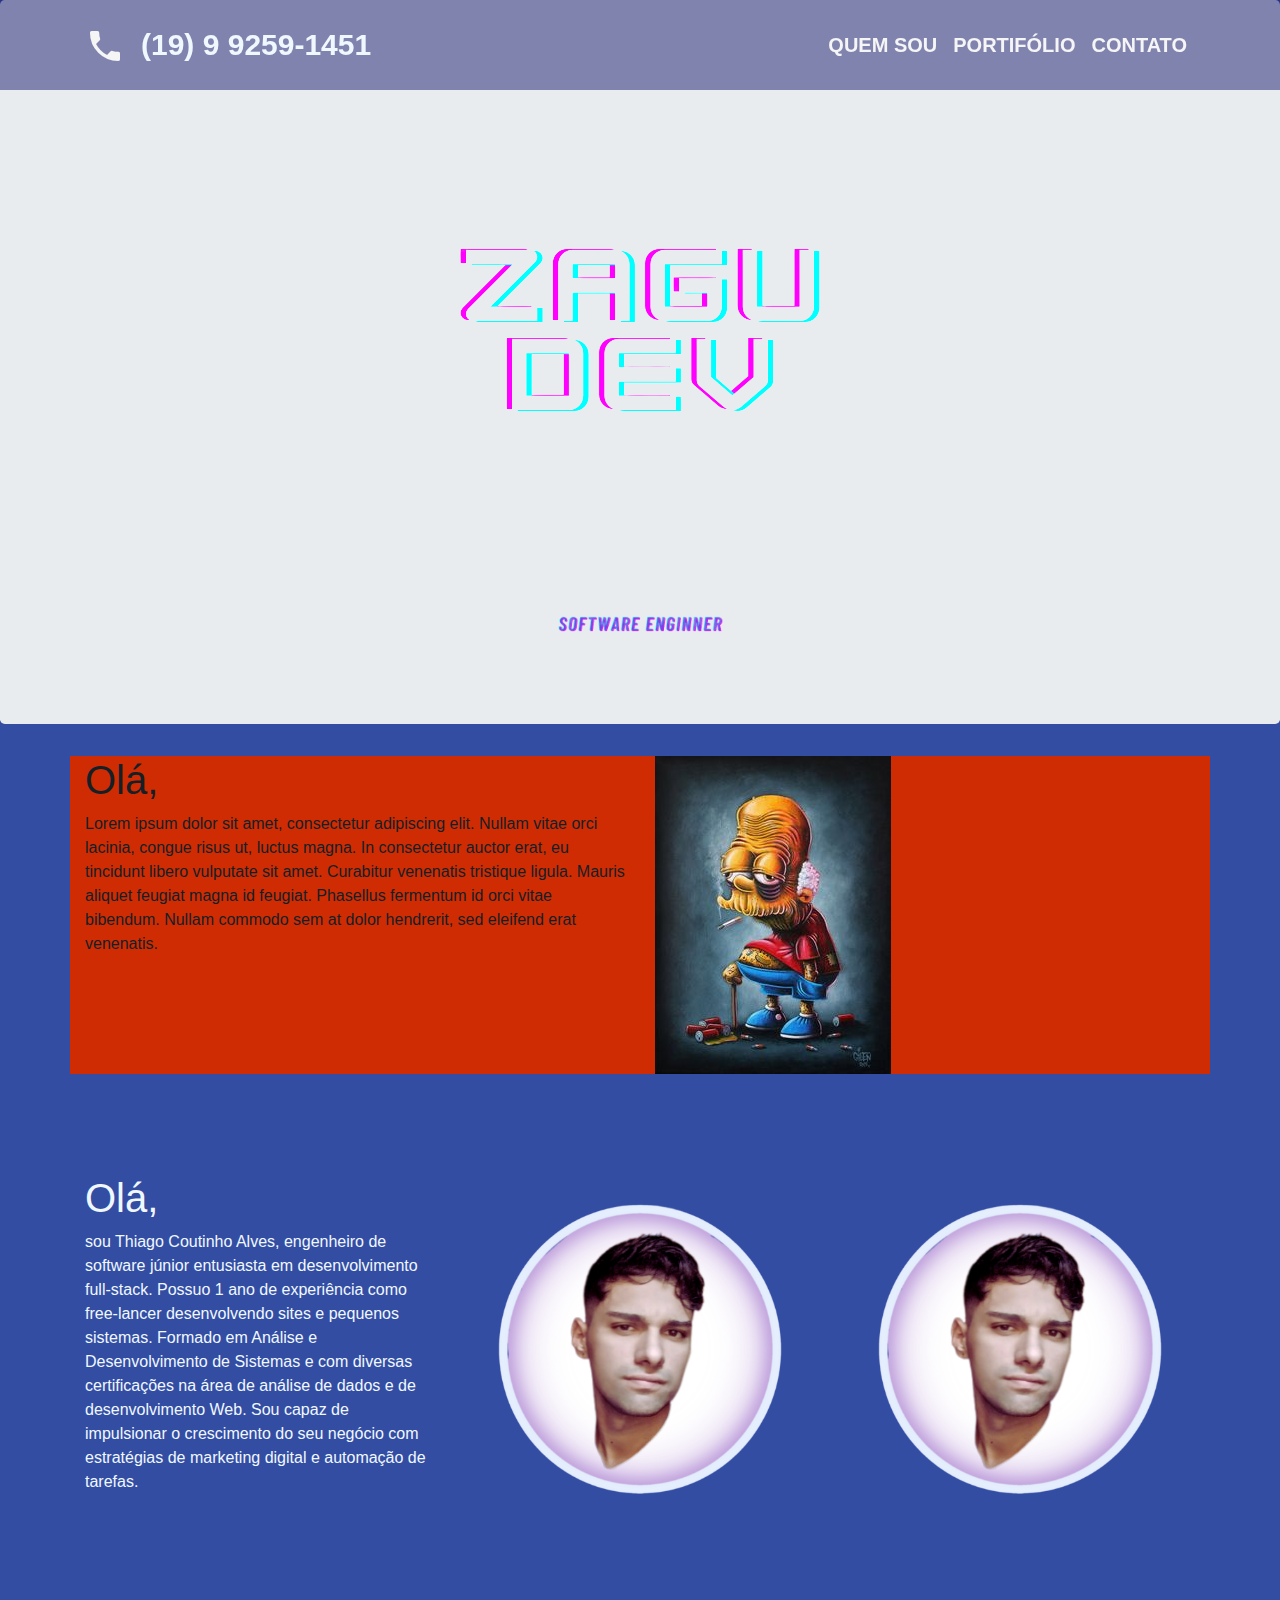
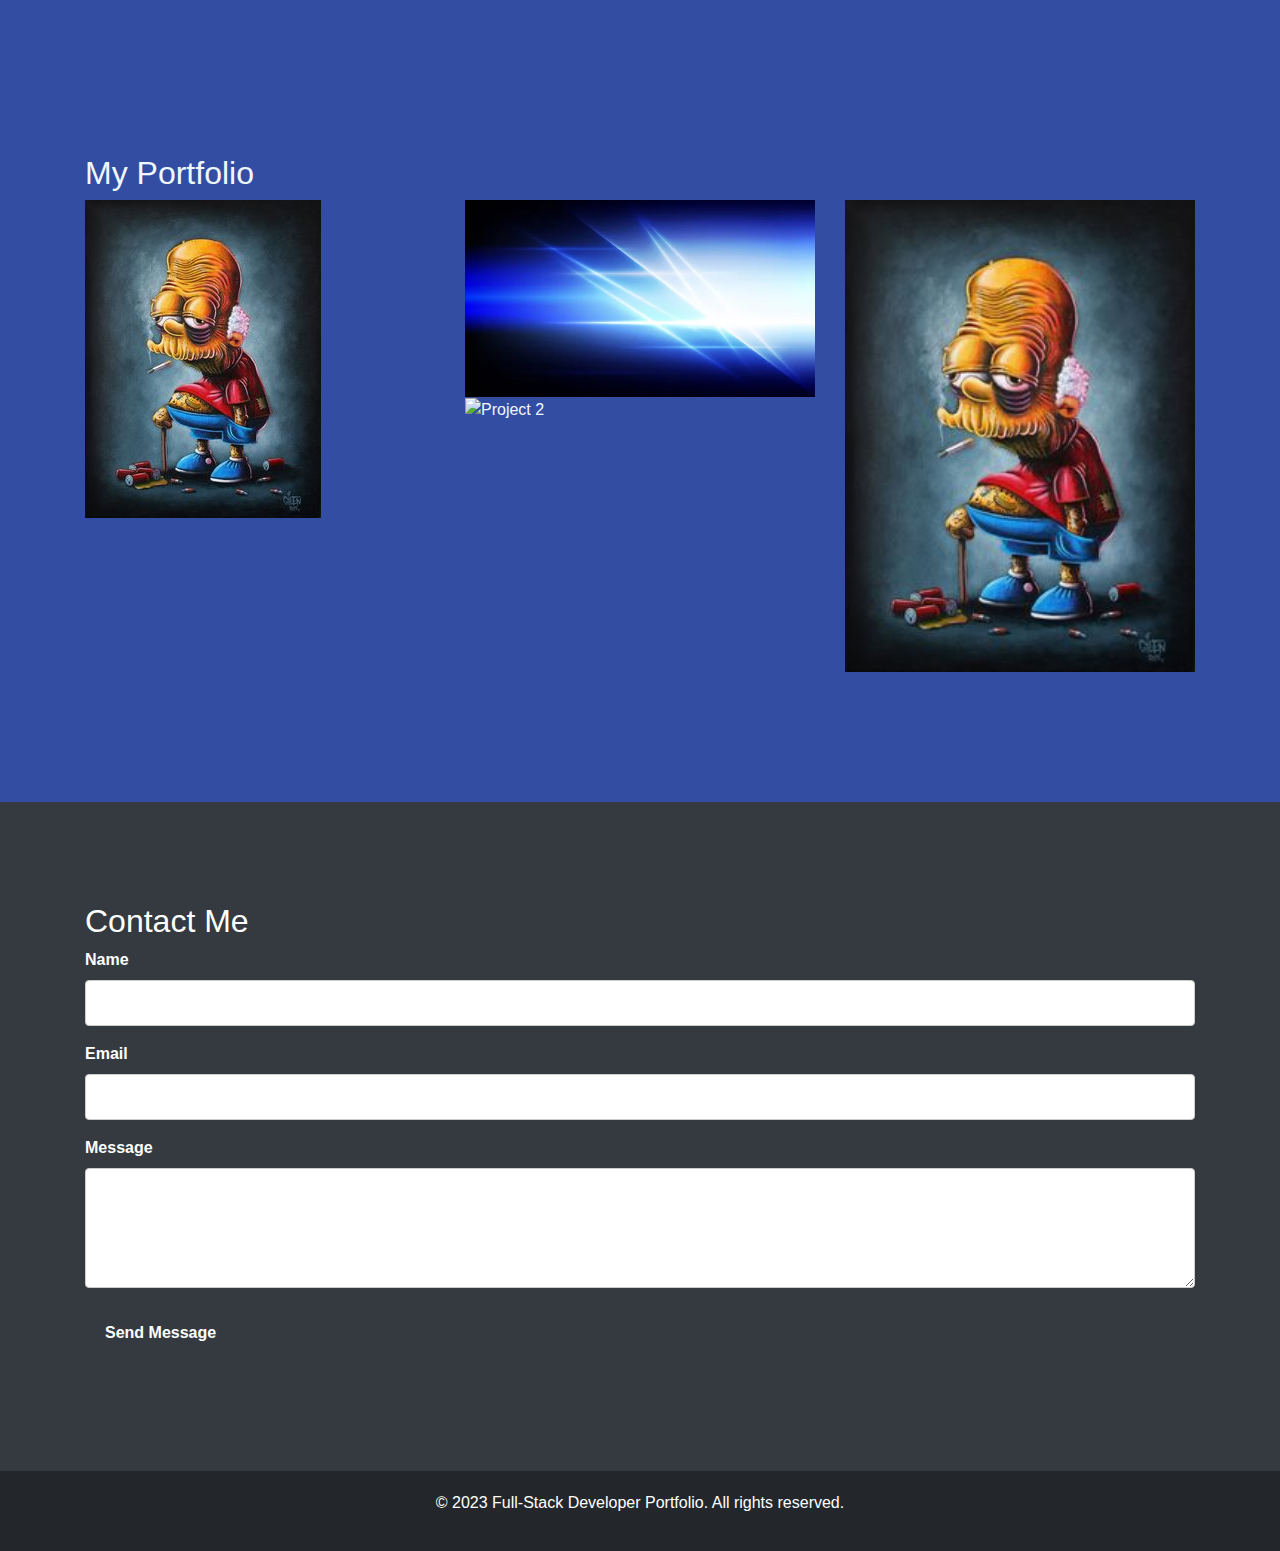
==== pro.html @ b47aa85a "about me" ====
<!DOCTYPE html>
<html lang="en">

<head>
  <meta charset="UTF-8">
  <meta name="viewport" content="width=device-width, initial-scale=1.0">
  <title>Full-Stack Developer Portfolio</title>
  <link rel="stylesheet" href="https://stackpath.bootstrapcdn.com/bootstrap/4.5.2/css/bootstrap.min.css">
  <link rel="stylesheet" href="css/style.css">
  <link rel="stylesheet" href="https://cdnjs.cloudflare.com/ajax/libs/font-awesome/5.15.3/css/all.min.css" integrity="sha512-eNFz0H6UmqYc4alc5j+0JSkxD6Q/RacR8HD+2ZyOsGs6MowUZ+Q1M5iCAj6tWx2fB8e8qMyO6nztPwA2B+3CLQ==" crossorigin="anonymous" referrerpolicy="no-referrer" />
  <link href="https://fonts.googleapis.com/icon?family=Material+Icons" rel="stylesheet">

</head>

<body>
  <nav class="navbar navbar-expand-lg navbar-light fixed-top ">
    <div class="container">
      <a class="navbar-brand" href="#"><i class="material-icons" style="font-size: 40px; margin-top: 10px; color: whitesmoke;">phone</i>
      </a>
      <button class="navbar-toggler" type="button" data-toggle="collapse" data-target="#navbarNav"
        aria-controls="navbarNav" aria-expanded="false" aria-label="Toggle navigation">
        <span class="navbar-toggler-icon"></span>
      </button>
      <p class="d-none d-lg-block" style="font-size: 30px; margin-bottom: 2px; font-weight: bold;">(19) 9 9259-1451</p>
      <div class="collapse navbar-collapse" id="navbarNav">
        <ul class="navbar-nav ml-auto">
          <li class="nav-item">
            <a class="nav-link" href="#about" style="color: whitesmoke;">QUEM SOU</a>
          </li>
          <li class="nav-item">
            <a class="nav-link" href="#portfolio" style="color: whitesmoke;">PORTIFÓLIO</a>
          </li>
          <li class="nav-item">
            <a class="nav-link" href="#contact" style="color: whitesmoke;">CONTATO</a>
          </li>
        </ul>
      </div>
    </div>
  </nav>

  <div class="jumbotron">
    <h1 class="display-4"><img src="ima/zagu.png" style="height: 500px;" alt=""></h1>
    <p style="height: 40px;" class="lead"><img src="ima/soft.png" style="height: 200px;" alt=""></p>
  </div>

  <div id="about" class="container">
    <div class="row">
      <div class="col-md-6">
        <h1>Olá,</h1>
        <p>Lorem ipsum dolor sit amet, consectetur adipiscing elit. Nullam vitae orci lacinia, congue risus ut,
          luctus magna. In consectetur auctor erat, eu tincidunt libero vulputate sit amet. Curabitur venenatis
          tristique ligula. Mauris aliquet feugiat magna id feugiat. Phasellus fermentum id orci vitae bibendum.
          Nullam commodo sem at dolor hendrerit, sed eleifend erat venenatis.</p>
      </div>
      <div class="col-md-6">
        <img src="ima/im.jpg" alt="Profile Image" class="img-fluid">
      </div>
    </div>
  </div>

  <div id="portfolio" class="portfolio-section">
    <div class="container">
      <div class="row">
        <div class="col-md-4">
          <h1>Olá,</h1>
          <p>sou Thiago Coutinho Alves, engenheiro de software júnior entusiasta em desenvolvimento full-stack.
          Possuo 1 ano de experiência como free-lancer desenvolvendo sites e pequenos sistemas.
          Formado em Análise e Desenvolvimento de Sistemas e com diversas certificações na área de análise de dados e de desenvolvimento Web.
          Sou capaz de impulsionar o crescimento do seu negócio com estratégias de marketing digital e automação de tarefas.</p>
        </div>

        <div class="col-md-4">
          <div class="portfolio-item">
            <img src="ima/foto.png" alt="Project 3">
          </div>
        </div>

        <div class="col-md-4">
          <div class="portfolio-item">
            <img src="ima/foto.png" alt="Project 3">
          </div>
        </div>
      </div>
    </div>
  </div>

  <div id="portfolio" class="portfolio-section">
    <div class="container">
      <h2>My Portfolio</h2>
      <div class="row">
        <div class="col-md-4">
        <img src="ima/im.jpg" alt="Profile Image" class="img-fluid">
        <div class="row" alt="Project 1">
          </div>
        </div>
        <div class="col-md-4">
          <div class="portfolio-item">
        <img src="ima/FUNDO.jpg" alt="Profile Image" class="img-fluid">
        <img src="" alt="Project 2">
          </div>
        </div>
        <div class="col-md-4">
          <div class="portfolio-item">
            <img src="ima/im.jpg" alt="Project 3">
          </div>
        </div>
      </div>
    </div>
  </div>

  <div id="contact" class="contact-section">
    <div class="container">
      <h2>Contact Me</h2>
      <form class="contact-form">
        <div class="form-group">
          <label for="name">Name</label>
          <input type="text" id="name" required>
        </div>
        <div class="form-group">
          <label for="email">Email</label>
          <input type="email" id="email" required>
        </div>
        <div class="form-group">
          <label for="message">Message</label>
          <textarea id="message" required></textarea>
        </div>
        <div class="form-group">
          <button type="submit">Send Message</button>
        </div>
      </form>
    </div>
  </div>

  <footer class="footer-section">
    <div class="container">
      <p>&copy; 2023 Full-Stack Developer Portfolio. All rights reserved.</p>
    </div>
  </footer>

  <script src="https://code.jquery.com/jquery-3.5.1.slim.min.js"></script>
  <script src="https://cdn.jsdelivr.net/npm/@popperjs/core@2.9.1/dist/umd/popper.min.js"></script>
  <script src="https://stackpath.bootstrapcdn.com/bootstrap/4.5.2/js/bootstrap.min.js"></script>
  <script>
    // Custom JavaScript code
    window.addEventListener('scroll', fadeInOnScroll);

    function fadeInOnScroll() {
      const elements = document.querySelectorAll('.fade-in');
      elements.forEach(element => {
        const position = element.getBoundingClientRect().top;
        const windowHeight = window.innerHeight;
        if (position < windowHeight) {
          element.classList.add('active');
        }
      });
    }
  </script>
</body>

</html>
---- css/style.css ----
body {
    font-family: Arial, sans-serif;
    background-color: #334da3;
    color: aliceblue;
  }

  .navbar {
    background-color: #cf2c03;
    padding: 11px 0;
    background: rgba(25,25,112, 0.5);
  }


  .navbar-brand,
  .navbar-nav .nav-link {
    color: #227685;
    font-weight: bold;
    font-size: 20px;
  }

  .jumbotron {
    text-align: center;
    background-image: url(https://blogger.googleusercontent.com/img/b/R29vZ2xl/AVvXsEgXU3geqbN0klC5XmKmqfYTR2eDUAG2AFvdE-T2jmCWQvtj_g2kAR_3w5MqCUhsfDtiUiEPmkFbGzS-SkxX3FnxJ2JKe2y5zsj_fHBex9yUqGItnggnb-VDO3-kh5gJAhvt0o-f74kcDt66YPklJy2Ud4aNGdgh6Ft7BsVcB2KbyPFDFJrkOWdsAJjxGg/s1920-rw/v10-060622-pc-wallpaper-hd.png);
    background-size: cover;
    color: #142026;
    padding: 80px 0;
  }

  #about{
    color: #142026;
    background-color: #cf2c03;
  }

  .fade-in {
    opacity: 10;
    transition: opacity 1s ease-in-out;
  }

  .fade-in.active {
    opacity: 1;
  }

  .portfolio-section {
    padding: 100px 0;
  }

  .portfolio-item {
    margin-bottom: 30px;
  }

  .portfolio-item img {
    width: 100%;
    height: auto;
  }

  .contact-section {
    background-color: #343a40;
    color: #fff;
    padding: 100px 0;
  }

  .contact-section h2 {
    color: #fff;
  }

  .contact-form .form-group label {
    font-weight: bold;
  }

  .contact-form .form-group input,
  .contact-form .form-group textarea {
    width: 100%;
    padding: 10px;
    border-radius: 4px;
    border: 1px solid #ccc;
  }

  .contact-form .form-group textarea {
    resize: vertical;
    height: 120px;
  }

  .contact-form .form-group button {
    padding: 10px 20px;
    background-color: #343a40;
    border: none;
    color: #fff;
    font-weight: bold;
    cursor: pointer;
  }

  .contact-form .form-group button:hover {
    background-color: #23272b;
  }

  .footer-section {
    background-color: #23272b;
    color: #fff;
    padding: 20px 0;
    text-align: center;
  }
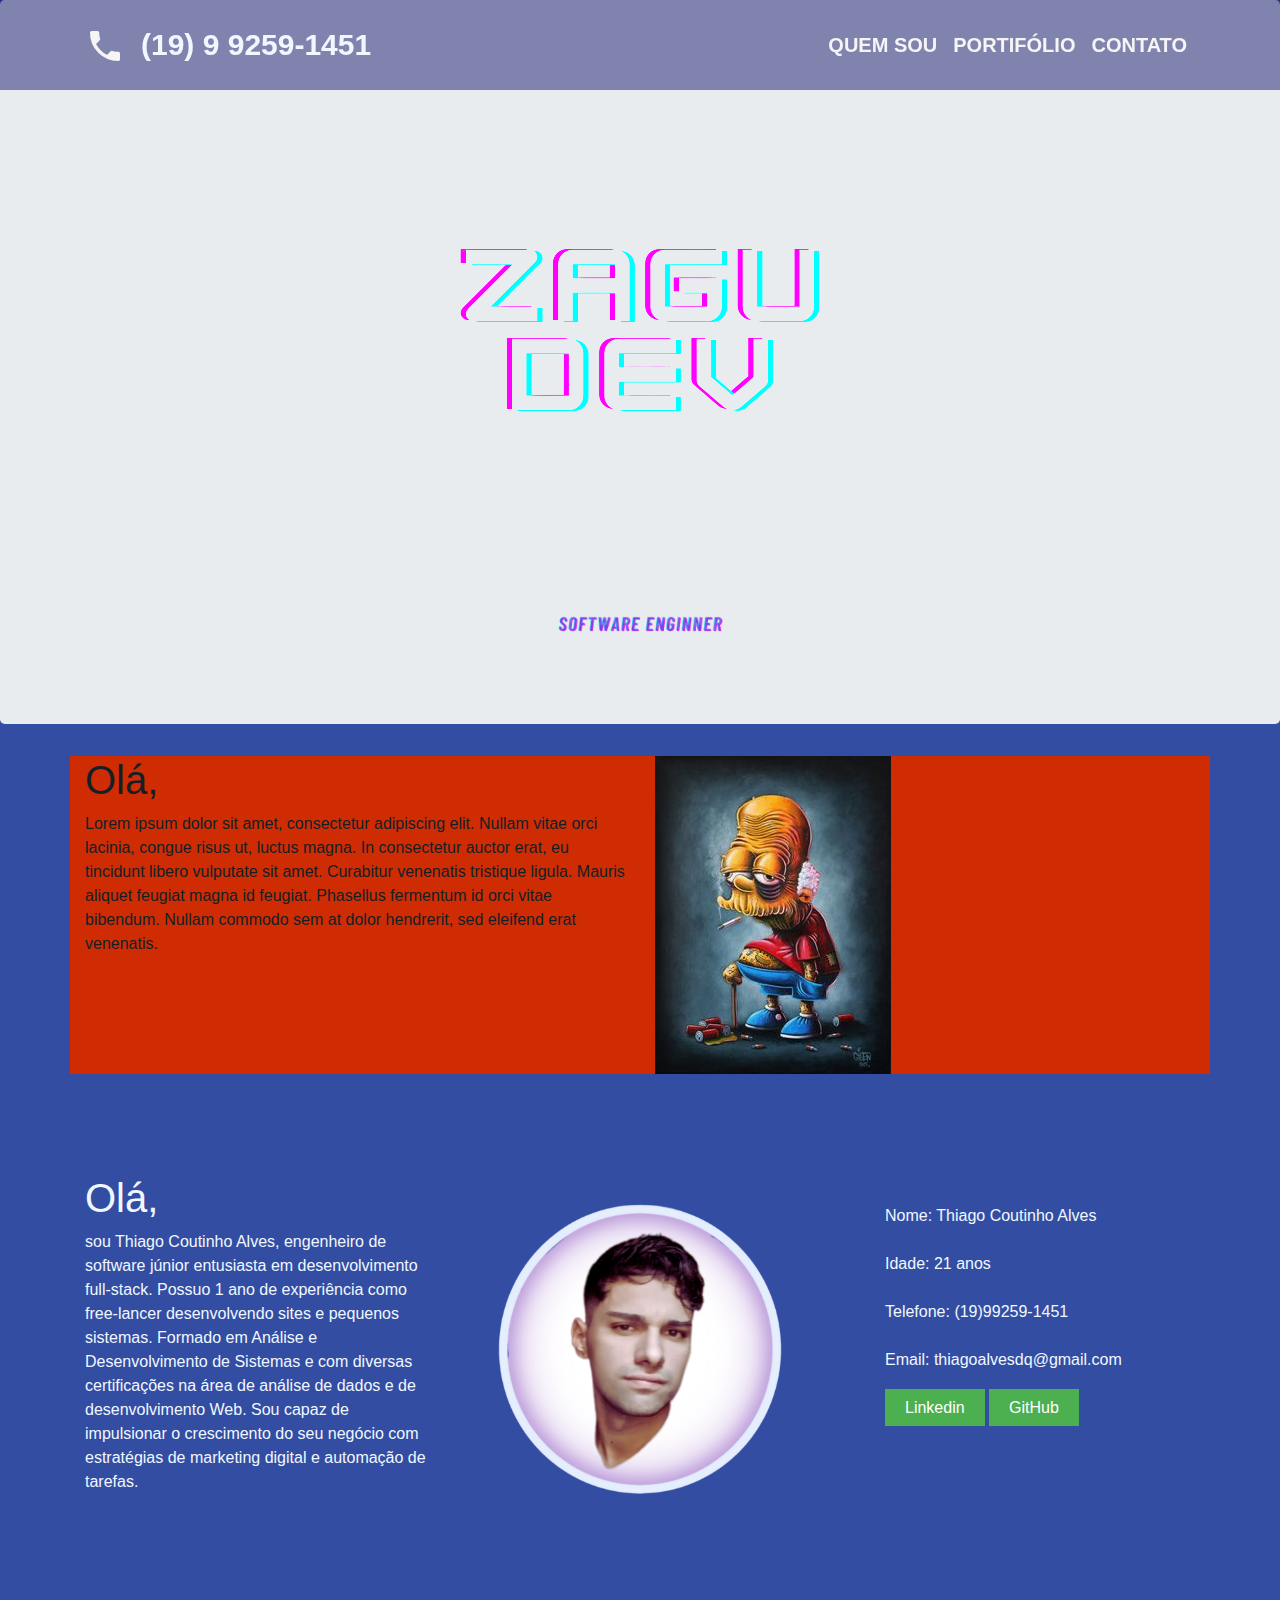
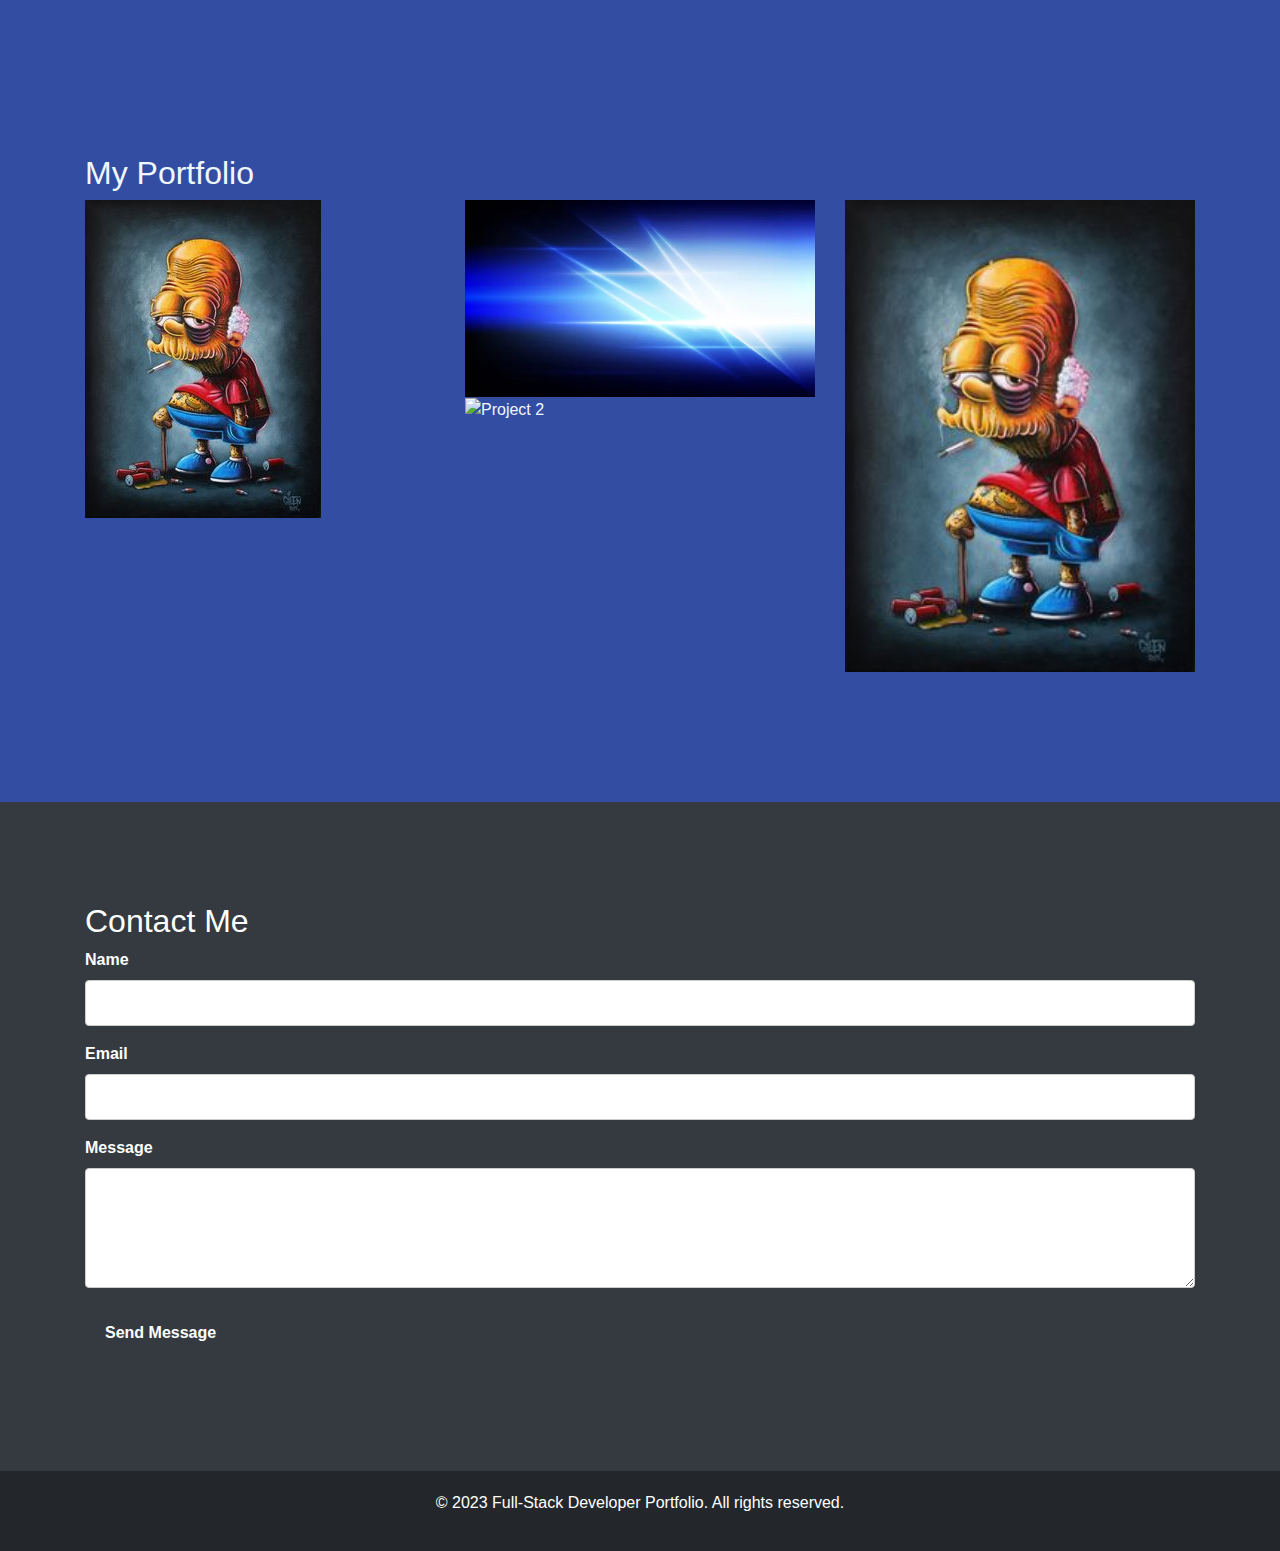
==== commit c75967f7: "so" ====
--- a/pro.html
+++ b/pro.html
@@ -71,13 +71,22 @@
 
         <div class="col-md-4">
           <div class="portfolio-item">
-            <img src="ima/foto.png" alt="Project 3">
+            <img src="ima/foto.png" alt="Project ">
           </div>
         </div>
 
         <div class="col-md-4">
           <div class="portfolio-item">
-            <img src="ima/foto.png" alt="Project 3">
+             <ul id="lil" style="margin-top: 30px;">
+              <li>Nome: Thiago Coutinho Alves</li><br>
+              <li>Idade: 21 anos</li><br>
+              <li>Telefone: (19)99259-1451</li><br>
+              <li>Email: thiagoalvesdq@gmail.com</li><br>
+              <a class="animated-button" href="https://www.linkedin.com/in/thiago-coutinho-719a551b8/"> Linkedin</a>
+              <a class="animated-button" href="https://github.com/ThiagoCoutinh0"> GitHub</a>
+
+
+             </ul>
           </div>
         </div>
       </div>
@@ -141,6 +150,7 @@
   <script src="https://cdn.jsdelivr.net/npm/@popperjs/core@2.9.1/dist/umd/popper.min.js"></script>
   <script src="https://stackpath.bootstrapcdn.com/bootstrap/4.5.2/js/bootstrap.min.js"></script>
   <script>
+
     // Custom JavaScript code
     window.addEventListener('scroll', fadeInOnScroll);
 
--- a/css/style.css
+++ b/css/style.css
@@ -29,6 +29,10 @@
   #about{
     color: #142026;
     background-color: #cf2c03;
+  }
+
+  #lil{
+    list-style: none;
   }
 
   .fade-in {
@@ -98,4 +102,53 @@
     color: #fff;
     padding: 20px 0;
     text-align: center;
-  }+  }
+
+
+  .animated-button {
+    padding: 10px 20px;
+    background-color: #4CAF50;
+    color: white;
+    border: none;
+    cursor: pointer;
+    position: relative;
+    overflow: hidden;
+  }
+  
+  .animated-button:before {
+    content: '';
+    position: absolute;
+    top: 0;
+    left: 0;
+    width: 100%;
+    height: 100%;
+    background-color: rgba(255, 255, 255, 0.3);
+    opacity: 0;
+    transition: opacity 0.3s ease;
+  }
+  
+  .animated-button:hover:before {
+    opacity: 1;
+  }
+  
+  .animated-button:after {
+    content: '';
+    position: absolute;
+    top: 50%;
+    left: 50%;
+    transform: translate(-50%, -50%);
+    width: 0;
+    height: 0;
+    border-radius: 50%;
+    background-color: rgba(255, 255, 255, 0.7);
+    opacity: 0;
+    transition: opacity 0.3s ease, width 0.3s ease, height 0.3s ease;
+  }
+  
+  .animated-button:hover:after {
+    width: 200px;
+    height: 200px;
+    opacity: 1;
+  }
+  
+  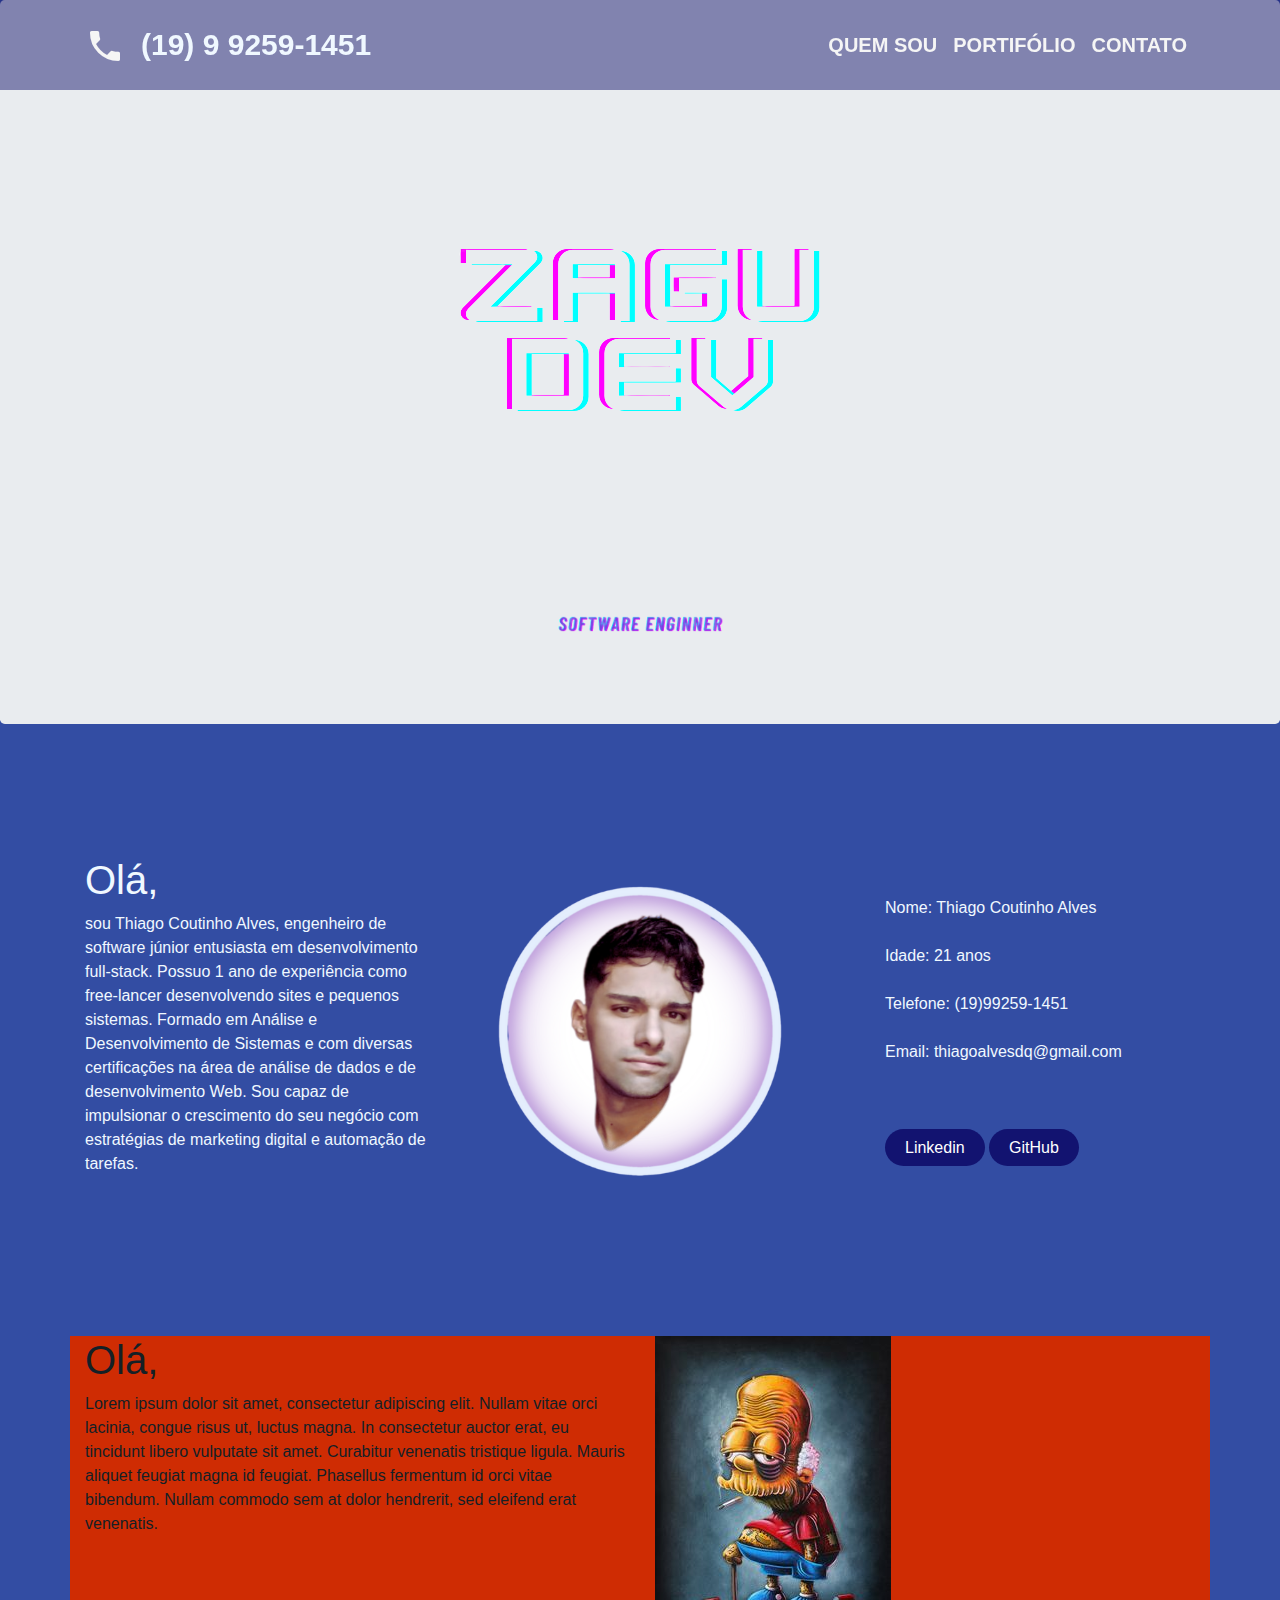
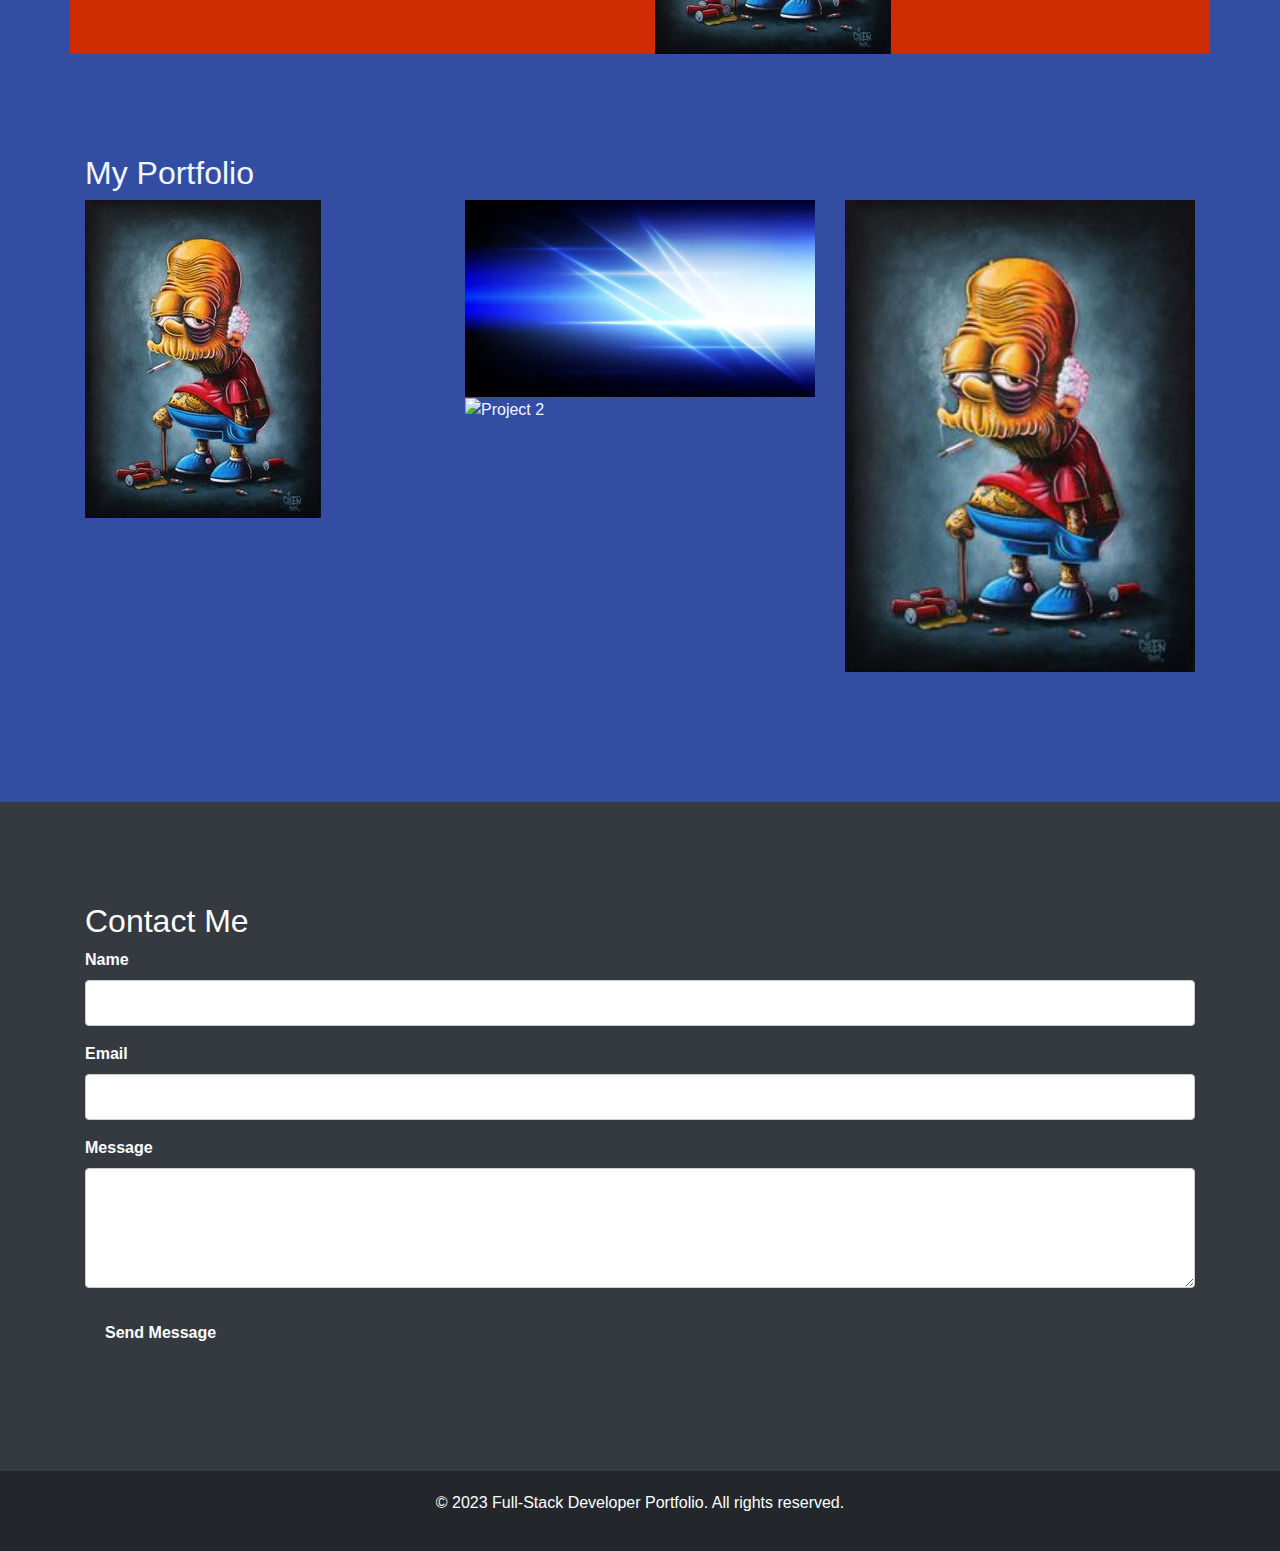
==== commit e138b653: "=" ====
--- a/pro.html
+++ b/pro.html
@@ -43,21 +43,6 @@
     <p style="height: 40px;" class="lead"><img src="ima/soft.png" style="height: 200px;" alt=""></p>
   </div>
 
-  <div id="about" class="container">
-    <div class="row">
-      <div class="col-md-6">
-        <h1>Olá,</h1>
-        <p>Lorem ipsum dolor sit amet, consectetur adipiscing elit. Nullam vitae orci lacinia, congue risus ut,
-          luctus magna. In consectetur auctor erat, eu tincidunt libero vulputate sit amet. Curabitur venenatis
-          tristique ligula. Mauris aliquet feugiat magna id feugiat. Phasellus fermentum id orci vitae bibendum.
-          Nullam commodo sem at dolor hendrerit, sed eleifend erat venenatis.</p>
-      </div>
-      <div class="col-md-6">
-        <img src="ima/im.jpg" alt="Profile Image" class="img-fluid">
-      </div>
-    </div>
-  </div>
-
   <div id="portfolio" class="portfolio-section">
     <div class="container">
       <div class="row">
@@ -77,11 +62,11 @@
 
         <div class="col-md-4">
           <div class="portfolio-item">
-             <ul id="lil" style="margin-top: 30px;">
+             <ul id="lil" style="margin-top: 40px;">
               <li>Nome: Thiago Coutinho Alves</li><br>
               <li>Idade: 21 anos</li><br>
               <li>Telefone: (19)99259-1451</li><br>
-              <li>Email: thiagoalvesdq@gmail.com</li><br>
+              <li>Email: thiagoalvesdq@gmail.com</li><br><br><br>
               <a class="animated-button" href="https://www.linkedin.com/in/thiago-coutinho-719a551b8/"> Linkedin</a>
               <a class="animated-button" href="https://github.com/ThiagoCoutinh0"> GitHub</a>
 
@@ -89,6 +74,21 @@
              </ul>
           </div>
         </div>
+      </div>
+    </div>
+  </div>
+
+  <div id="about" class="container">
+    <div class="row">
+      <div class="col-md-6">
+        <h1>Olá,</h1>
+        <p>Lorem ipsum dolor sit amet, consectetur adipiscing elit. Nullam vitae orci lacinia, congue risus ut,
+          luctus magna. In consectetur auctor erat, eu tincidunt libero vulputate sit amet. Curabitur venenatis
+          tristique ligula. Mauris aliquet feugiat magna id feugiat. Phasellus fermentum id orci vitae bibendum.
+          Nullam commodo sem at dolor hendrerit, sed eleifend erat venenatis.</p>
+      </div>
+      <div class="col-md-6">
+        <img src="ima/im.jpg" alt="Profile Image" class="img-fluid">
       </div>
     </div>
   </div>
--- a/css/style.css
+++ b/css/style.css
@@ -107,12 +107,13 @@
 
   .animated-button {
     padding: 10px 20px;
-    background-color: #4CAF50;
+    background-color: #121370;
     color: white;
     border: none;
     cursor: pointer;
     position: relative;
     overflow: hidden;
+    border-radius: 100px;
   }
   
   .animated-button:before {
@@ -122,13 +123,15 @@
     left: 0;
     width: 100%;
     height: 100%;
-    background-color: rgba(255, 255, 255, 0.3);
+    background-color: rgba(240, 240, 240, 0.774);
     opacity: 0;
-    transition: opacity 0.3s ease;
+    transition: opacity 0.5s ease;
+
   }
   
   .animated-button:hover:before {
     opacity: 1;
+    border-radius: 100px;
   }
   
   .animated-button:after {
@@ -140,7 +143,7 @@
     width: 0;
     height: 0;
     border-radius: 50%;
-    background-color: rgba(255, 255, 255, 0.7);
+    background-color: rgba(194, 197, 231, 0.7);
     opacity: 0;
     transition: opacity 0.3s ease, width 0.3s ease, height 0.3s ease;
   }
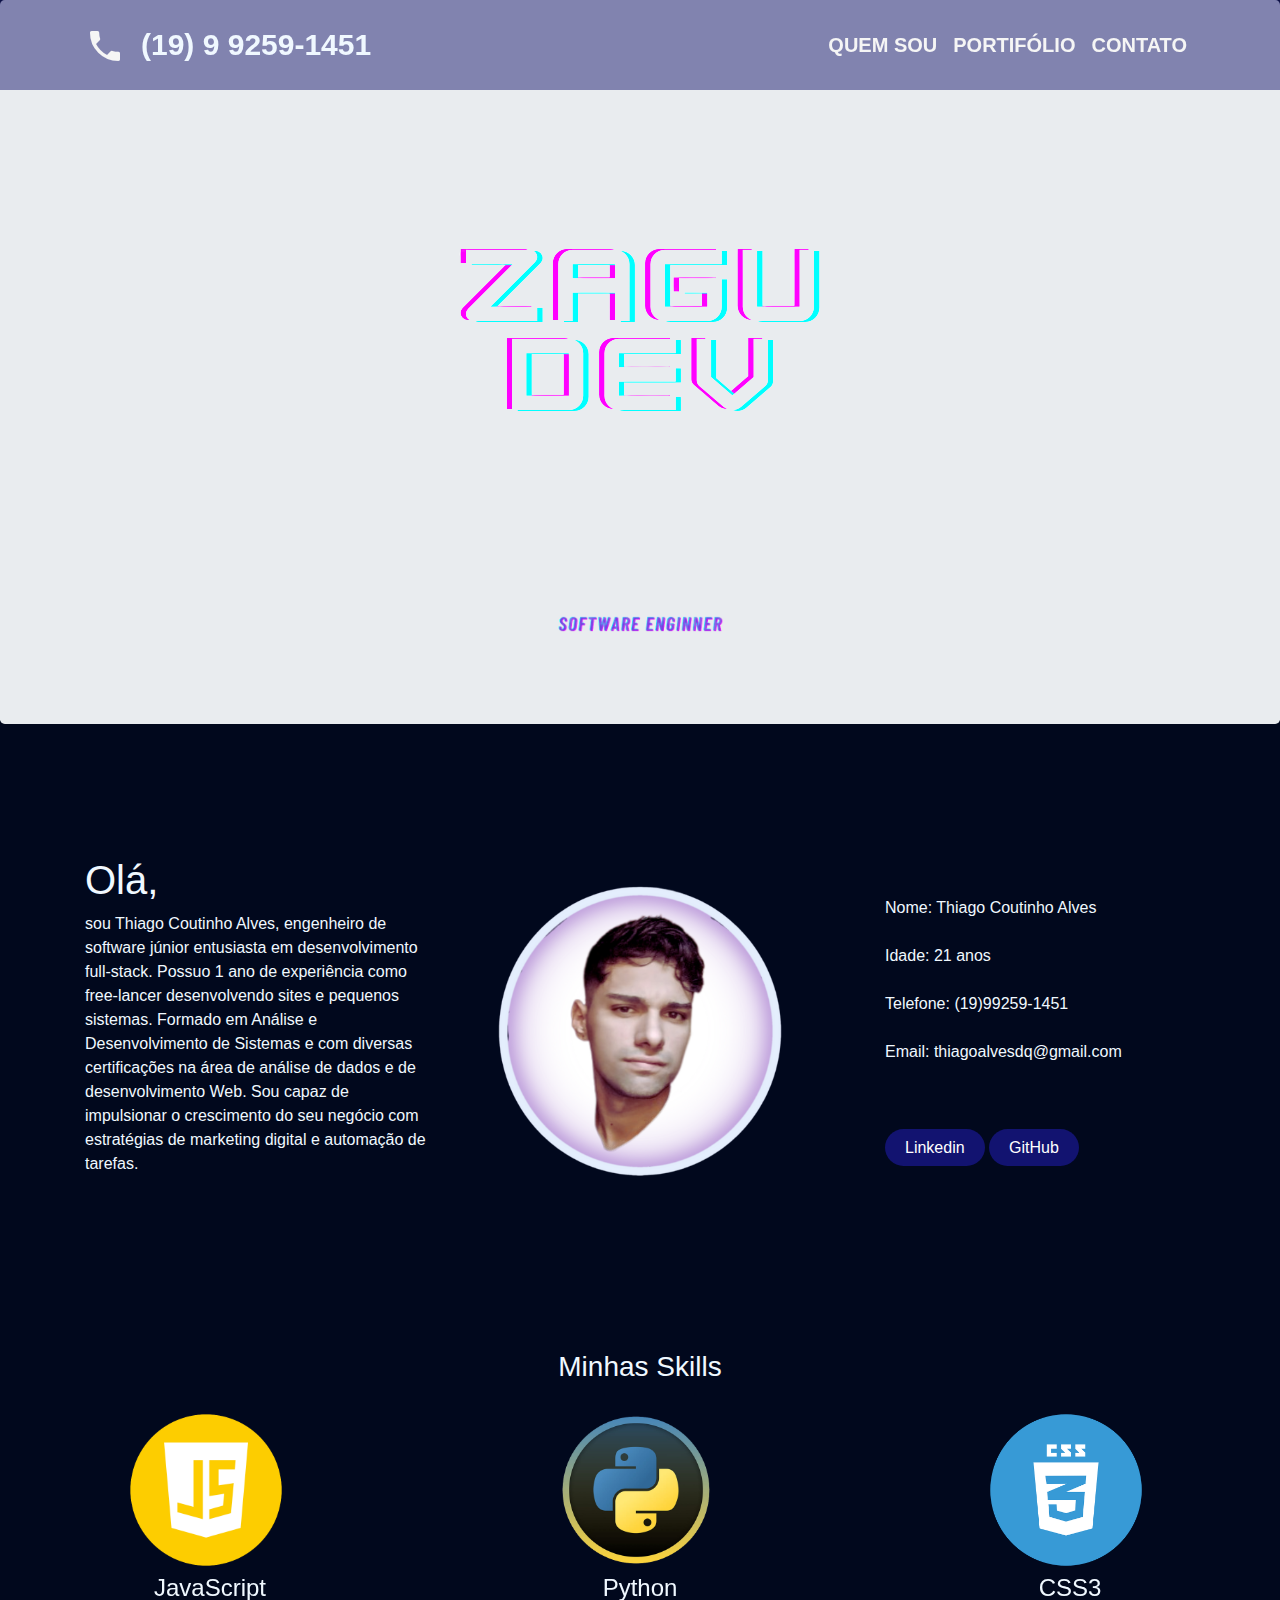
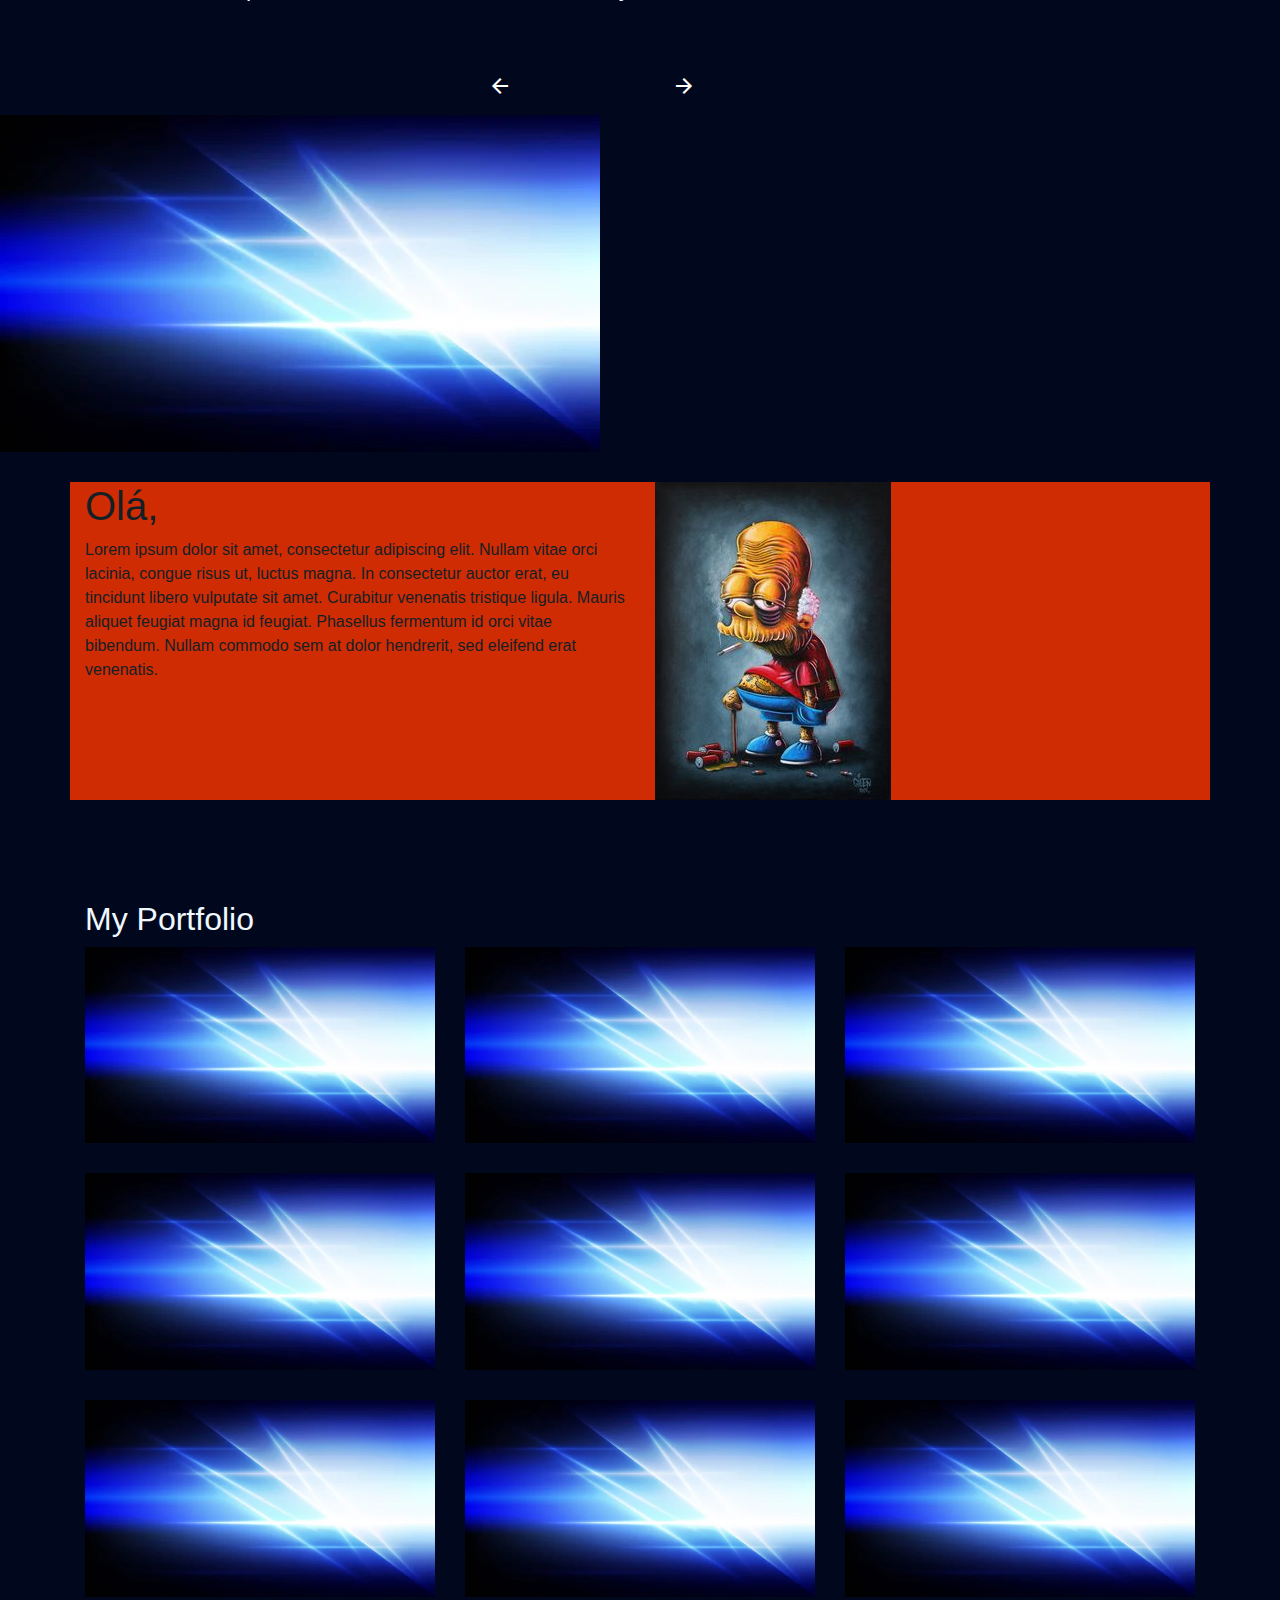
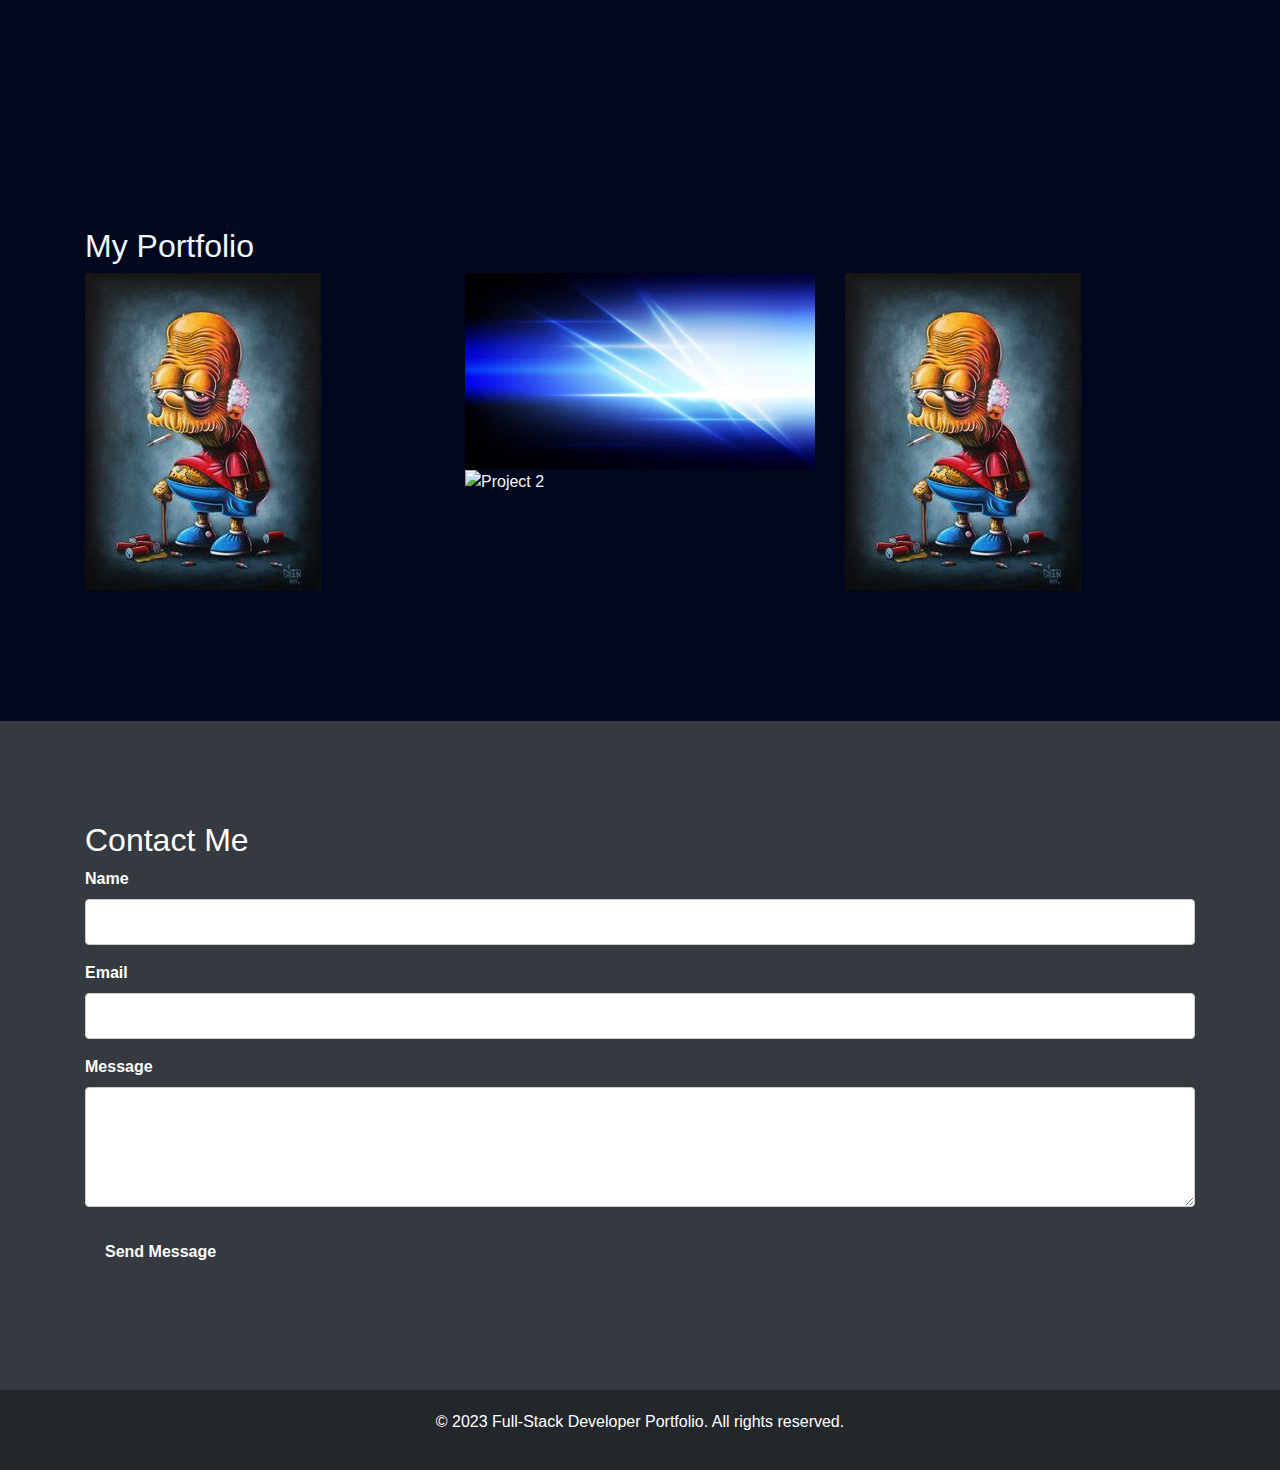
==== commit 323729f4: "port" ====
--- a/pro.html
+++ b/pro.html
@@ -69,14 +69,73 @@
               <li>Email: thiagoalvesdq@gmail.com</li><br><br><br>
               <a class="animated-button" href="https://www.linkedin.com/in/thiago-coutinho-719a551b8/"> Linkedin</a>
               <a class="animated-button" href="https://github.com/ThiagoCoutinh0"> GitHub</a>
-
-
              </ul>
           </div>
         </div>
       </div>
     </div>
   </div>
+
+  <div id="cen">
+    <h3>Minhas Skills</h3>
+  </div>
+  
+
+<div class="owl-carousel">
+  <div class="item">
+    <img src="ima/java.png" alt="Imagem 1">
+    <h4>JavaScript</h4>
+  </div>
+  <div class="item">
+    <img src="ima/pythonbol1.png" alt="Imagem 2">
+    <h4>Python</h4>
+  </div>
+  <div class="item">
+    <img src="ima/css2.png" alt="Imagem 3">
+    <h4>CSS3</h4>
+  </div>
+  <div class="item">
+    <img src="ima/automacao3-removebg-preview (1).png" alt="Imagem 4">
+    <h4>Automação</h4>
+  </div>
+  <div class="item">
+    <img src="ima/logo-react-icon.png" alt="Imagem 5">
+    <h4>React</h4>
+  </div>
+  <div class="item">
+    <img src="ima/analytics.png" alt="Imagem 6">
+    <h4>Análise de Dados</h4>
+  </div>
+  <div class="item">
+    <img src="ima/power1.png" alt="Imagem 7">
+    <h4>Business Intelligence</h4>
+  </div>
+  <!-- Adicione mais itens conforme necessário -->
+</div>
+<div class="custom-controls">
+  <button class="prev-button"><span class="material-icons">
+    arrow_back_ios
+    </span></button>
+  <button class="next-button"><span class="material-icons">
+    arrow_forward_ios
+    </span></button>
+</div>
+
+
+<div class="portfolio-item">
+  <img src="ima/FUNDO.jpg" alt="Imagem do projeto">
+  <div class="overlay">
+    <div class="overlay-content">
+      <h3>Título do Projeto</h3>
+      <p>Descrição do projeto</p>
+      <a href="#" class="btn">Ver Detalhes</a>
+    </div>
+  </div>
+</div>
+
+
+
+ 
 
   <div id="about" class="container">
     <div class="row">
@@ -89,6 +148,132 @@
       </div>
       <div class="col-md-6">
         <img src="ima/im.jpg" alt="Profile Image" class="img-fluid">
+      </div>
+    </div>
+  </div>
+
+  <div id="portfolio" class="portfolio-section">
+    <div class="container">
+      <h2>My Portfolio</h2>
+      <div class="row">
+        <div class="col-md-4">
+          <div class="portfolio-item">
+            <img src="ima/FUNDO.jpg" alt="Imagem do projeto">
+            <div class="overlay">
+              <div class="overlay-content">
+                <h3>Título do Projeto</h3>
+                <p>Descrição do projeto</p>
+                <a href="#" class="btn">Ver Detalhes</a>
+              </div>
+            </div>
+          </div>
+        <div class="row" alt="Project 1">
+          </div>
+        </div>
+        <div class="col-md-4">
+          <div class="portfolio-item">
+            <img src="ima/FUNDO.jpg" alt="Imagem do projeto">
+            <div class="overlay">
+              <div class="overlay-content">
+                <h3>Título do Projeto</h3>
+                <p>Descrição do projeto</p>
+                <a href="#" class="btn">Ver Detalhes</a>
+              </div>
+            </div>
+          </div>
+        </div>
+        <div class="col-md-4">
+          <div class="portfolio-item">
+            <img src="ima/FUNDO.jpg" alt="Imagem do projeto">
+            <div class="overlay">
+              <div class="overlay-content">
+                <h3>Título do Projeto</h3>
+                <p>Descrição do projeto</p>
+                <a href="#" class="btn">Ver Detalhes</a>
+              </div>
+            </div>
+          </div>
+        </div>
+      </div>
+      <div class="row">
+        <div class="col-md-4">
+          <div class="portfolio-item">
+            <img src="ima/FUNDO.jpg" alt="Imagem do projeto">
+            <div class="overlay">
+              <div class="overlay-content">
+                <h3>Título do Projeto</h3>
+                <p>Descrição do projeto</p>
+                <a href="#" class="btn">Ver Detalhes</a>
+              </div>
+            </div>
+          </div>
+        <div class="row" alt="Project 1">
+          </div>
+        </div>
+        <div class="col-md-4">
+          <div class="portfolio-item">
+            <img src="ima/FUNDO.jpg" alt="Imagem do projeto">
+            <div class="overlay">
+              <div class="overlay-content">
+                <h3>Título do Projeto</h3>
+                <p>Descrição do projeto</p>
+                <a href="#" class="btn">Ver Detalhes</a>
+              </div>
+            </div>
+          </div>
+        </div>
+        <div class="col-md-4">
+          <div class="portfolio-item">
+            <img src="ima/FUNDO.jpg" alt="Imagem do projeto">
+            <div class="overlay">
+              <div class="overlay-content">
+                <h3>Título do Projeto</h3>
+                <p>Descrição do projeto</p>
+                <a href="#" class="btn">Ver Detalhes</a>
+              </div>
+            </div>
+          </div>
+        </div>
+      </div>
+      <div class="row">
+        <div class="col-md-4">
+          <div class="portfolio-item">
+            <img src="ima/FUNDO.jpg" alt="Imagem do projeto">
+            <div class="overlay">
+              <div class="overlay-content">
+                <h3>Título do Projeto</h3>
+                <p>Descrição do projeto</p>
+                <a href="#" class="btn">Ver Detalhes</a>
+              </div>
+            </div>
+          </div>
+        <div class="row" alt="Project 1">
+          </div>
+        </div>
+        <div class="col-md-4">
+          <div class="portfolio-item">
+            <img src="ima/FUNDO.jpg" alt="Imagem do projeto">
+            <div class="overlay">
+              <div class="overlay-content">
+                <h3>Título do Projeto</h3>
+                <p>Descrição do projeto</p>
+                <a href="#" class="btn">Ver Detalhes</a>
+              </div>
+            </div>
+          </div>
+        </div>
+        <div class="col-md-4">
+          <div class="portfolio-item">
+            <img src="ima/FUNDO.jpg" alt="Imagem do projeto">
+            <div class="overlay">
+              <div class="overlay-content">
+                <h3>Título do Projeto</h3>
+                <p>Descrição do projeto</p>
+                <a href="#" class="btn">Ver Detalhes</a>
+              </div>
+            </div>
+          </div>
+        </div>
       </div>
     </div>
   </div>
@@ -165,6 +350,48 @@
       });
     }
   </script>
+  <!-- Inclua a biblioteca jQuery -->
+<script src="https://code.jquery.com/jquery-3.6.0.min.js"></script>
+
+<!-- Inclua a biblioteca Owl Carousel -->
+<link rel="stylesheet" href="https://cdnjs.cloudflare.com/ajax/libs/OwlCarousel2/2.3.4/assets/owl.carousel.min.css">
+<script src="https://cdnjs.cloudflare.com/ajax/libs/OwlCarousel2/2.3.4/owl.carousel.min.js"></script>
+
+<script>
+  $(document).ready(function() {
+    var owl = $('.owl-carousel');
+
+    owl.owlCarousel({
+      loop: true,
+      margin: 10,
+      nav: false,
+      dots: true,
+      autoplay: true,
+      autoplayTimeout: 3000,
+      autoplayHoverPause: true,
+      responsive: {
+        0: {
+          items: 1
+        },
+        600: {
+          items: 2
+        },
+        1000: {
+          items: 3
+        }
+      }
+    });
+
+    $('.next-button').click(function() {
+      owl.trigger('next.owl.carousel');
+    });
+
+    $('.prev-button').click(function() {
+      owl.trigger('prev.owl.carousel');
+    });
+  });
+</script>
+
 </body>
 
 </html>
--- a/css/style.css
+++ b/css/style.css
@@ -1,6 +1,6 @@
 body {
     font-family: Arial, sans-serif;
-    background-color: #334da3;
+    background-color: #01081d;
     color: aliceblue;
   }
 
@@ -13,7 +13,7 @@
 
   .navbar-brand,
   .navbar-nav .nav-link {
-    color: #227685;
+    color: #01081d;
     font-weight: bold;
     font-size: 20px;
   }
@@ -103,7 +103,7 @@
     padding: 20px 0;
     text-align: center;
   }
-
+   /*g*/
 
   .animated-button {
     padding: 10px 20px;
@@ -153,5 +153,98 @@
     height: 200px;
     opacity: 1;
   }
-  
+
+  /* skils*/
+
+  .owl-carousel {
+  width: 100%;
+}
+
+.owl-carousel .item {
+  text-align: center;
+}
+
+.owl-carousel .item img {
+  display: inline-block;
+  max-width: 40%;
+  height: auto;
+  margin-left: 29%;
+
+}
+
+.custom-controls {
+  text-align: center;
+  margin-top: 20px;
+}
+
+.custom-controls button {
+  padding: 10px 20px;
+  background-color: #00000000;
+  color: white;
+  border: none;
+  cursor: pointer;
+  margin: 0 10px;
+}
+
+
+/* centralizar*/
+  #cen{
+  display: flex;
+  justify-content: center;
+  align-items: center;
+  height: 70px; /* Ajuste a altura conforme necessário */
+  }
+
+
+
+  .portfolio-item {
+    position: relative;
+    display: inline-block;
+  }
+  
+  .portfolio-item img {
+    max-width: 100%;
+    height: auto;
+  }
+  
+  .overlay {
+    position: absolute;
+    top: 0;
+    left: 0;
+    width: 100%;
+    height: 100%;
+    opacity: 0;
+    background-color: rgba(0, 0, 0, 0.6);
+    transition: opacity 0.3s ease;
+  }
+  
+  .portfolio-item:hover .overlay {
+    opacity: 1;
+  }
+  
+  .overlay-content {
+    position: absolute;
+    top: 50%;
+    left: 50%;
+    transform: translate(-50%, -50%);
+    text-align: center;
+    color: white;
+  }
+  
+  .overlay-content h3 {
+    font-size: 24px;
+    margin-bottom: 10px;
+  }
+  
+  .overlay-content p {
+    font-size: 16px;
+    margin-bottom: 20px;
+  }
+  
+  .overlay-content .btn {
+    padding: 10px 20px;
+    background-color: #4CAF50;
+    color: white;
+    text-decoration: none;
+  }
   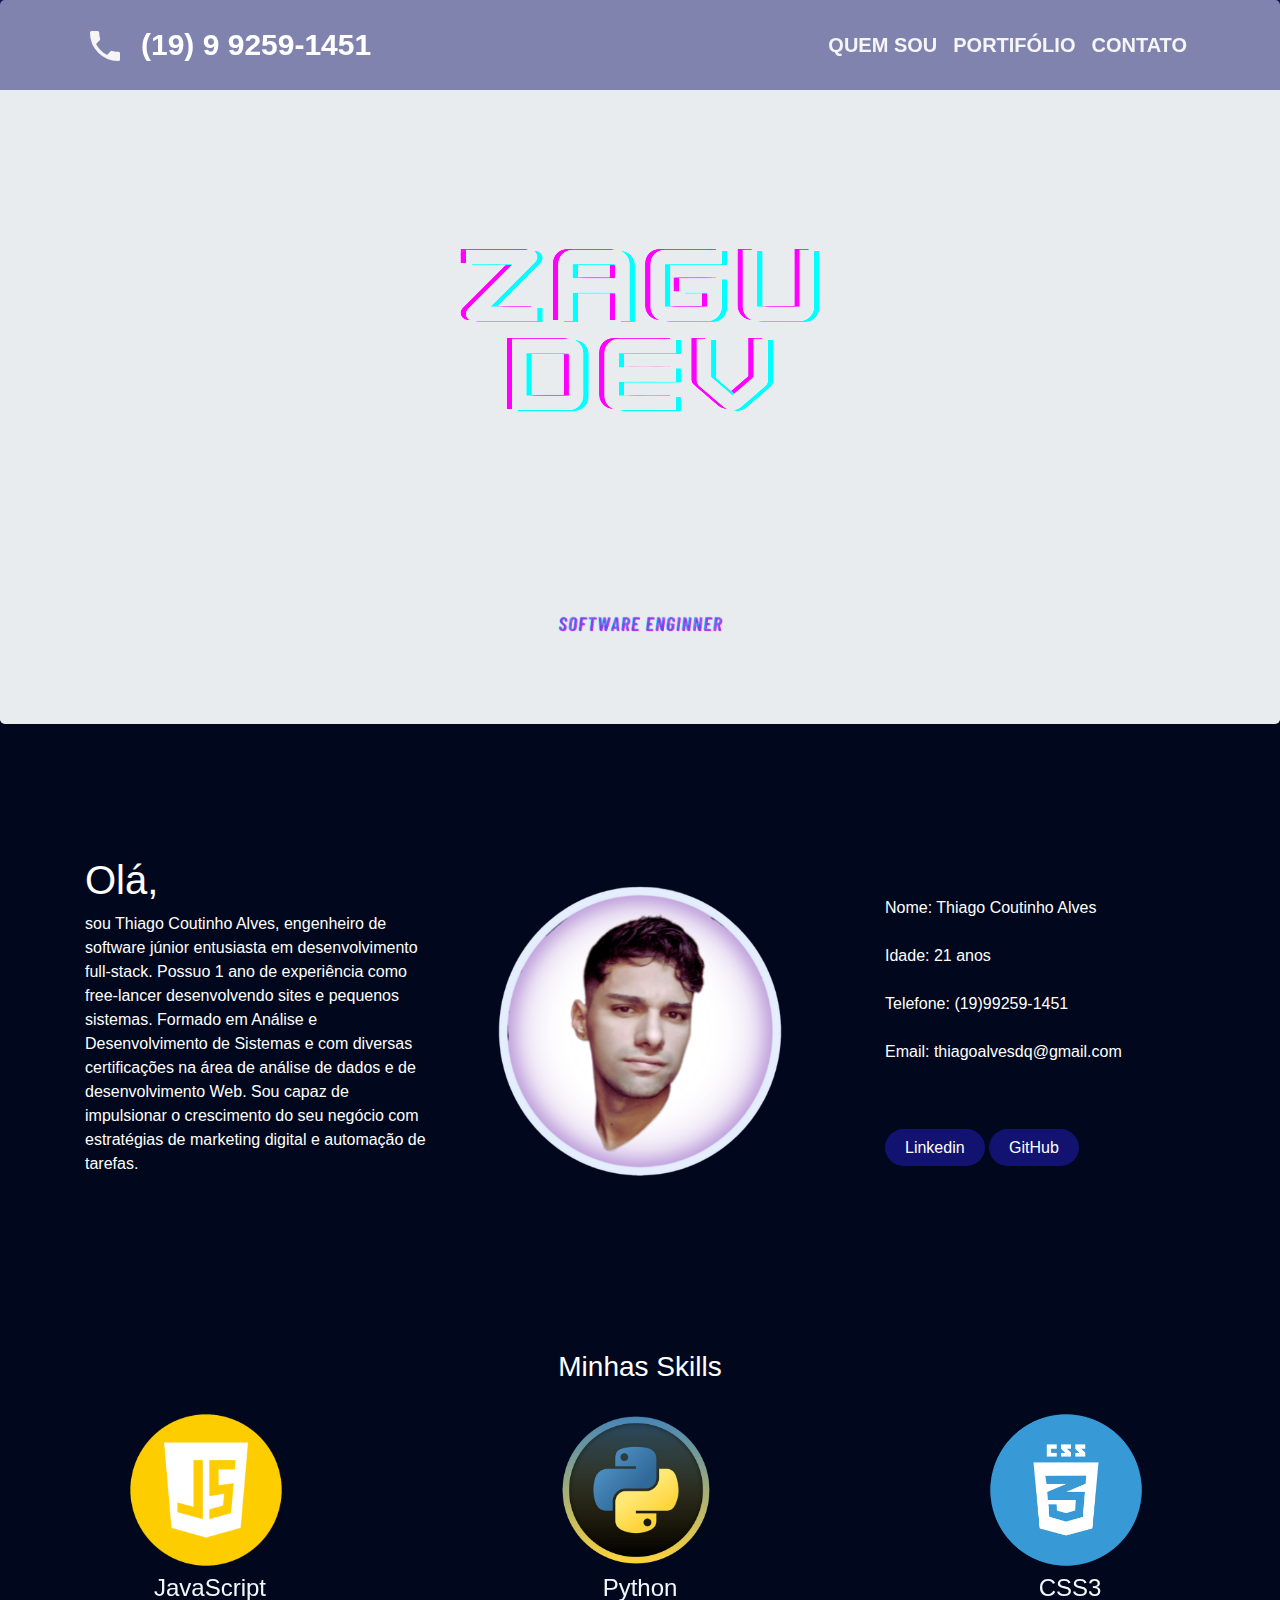
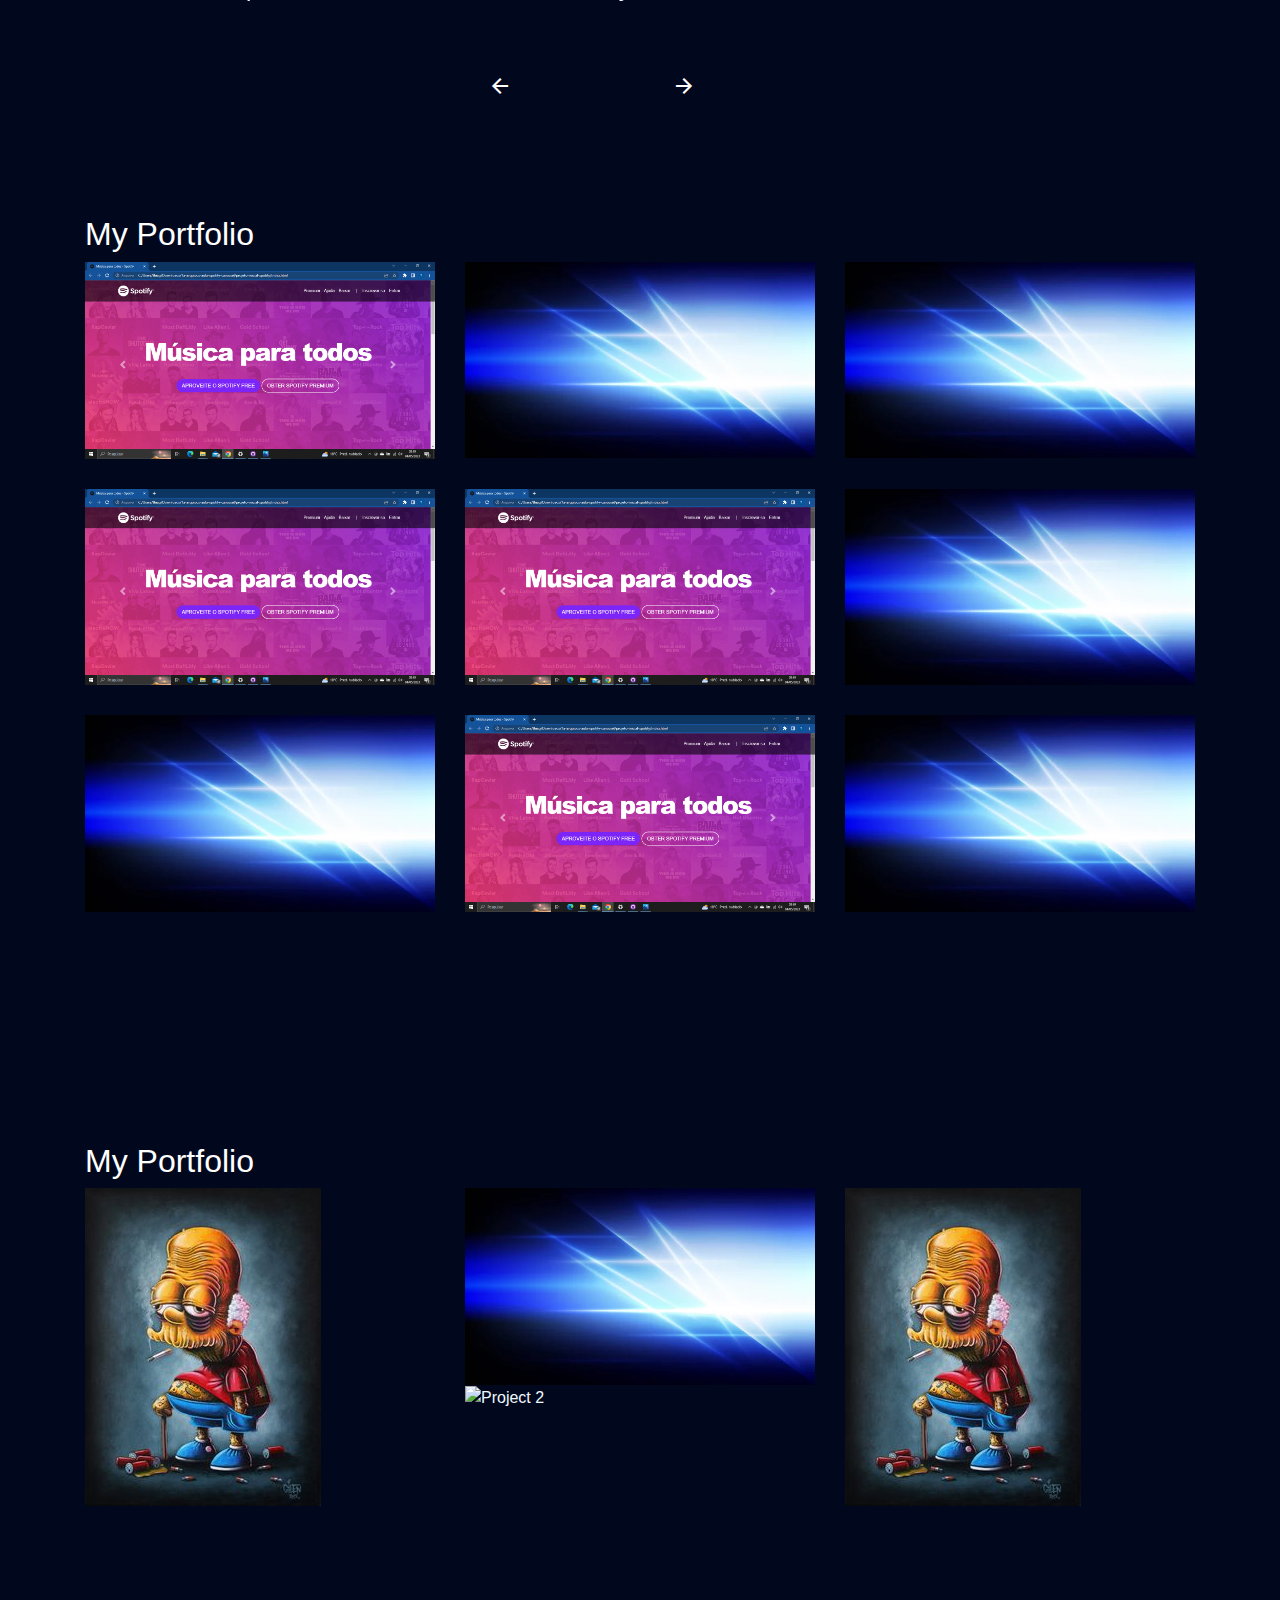
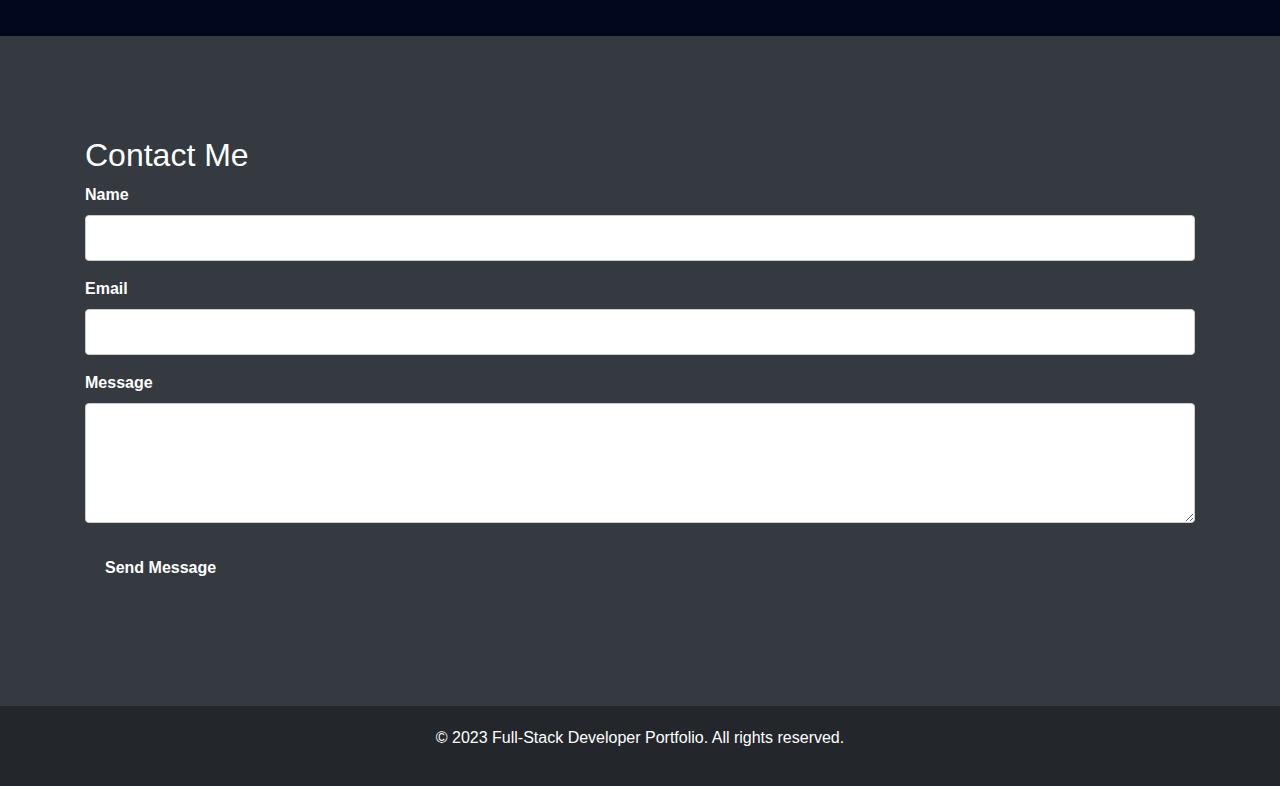
==== commit e24271fd: "-" ====
--- a/pro.html
+++ b/pro.html
@@ -43,7 +43,9 @@
     <p style="height: 40px;" class="lead"><img src="ima/soft.png" style="height: 200px;" alt=""></p>
   </div>
 
-  <div id="portfolio" class="portfolio-section">
+
+  <!-- quem sou-->
+  <div id="about" class="portfolio-section">
     <div class="container">
       <div class="row">
         <div class="col-md-4">
@@ -75,7 +77,9 @@
       </div>
     </div>
   </div>
-
+<!-- final quem sou-->
+
+<!-- skills -->
   <div id="cen">
     <h3>Minhas Skills</h3>
   </div>
@@ -110,7 +114,7 @@
     <img src="ima/power1.png" alt="Imagem 7">
     <h4>Business Intelligence</h4>
   </div>
-  <!-- Adicione mais itens conforme necessário -->
+  
 </div>
 <div class="custom-controls">
   <button class="prev-button"><span class="material-icons">
@@ -120,45 +124,16 @@
     arrow_forward_ios
     </span></button>
 </div>
-
-
-<div class="portfolio-item">
-  <img src="ima/FUNDO.jpg" alt="Imagem do projeto">
-  <div class="overlay">
-    <div class="overlay-content">
-      <h3>Título do Projeto</h3>
-      <p>Descrição do projeto</p>
-      <a href="#" class="btn">Ver Detalhes</a>
-    </div>
-  </div>
-</div>
-
-
-
- 
-
-  <div id="about" class="container">
-    <div class="row">
-      <div class="col-md-6">
-        <h1>Olá,</h1>
-        <p>Lorem ipsum dolor sit amet, consectetur adipiscing elit. Nullam vitae orci lacinia, congue risus ut,
-          luctus magna. In consectetur auctor erat, eu tincidunt libero vulputate sit amet. Curabitur venenatis
-          tristique ligula. Mauris aliquet feugiat magna id feugiat. Phasellus fermentum id orci vitae bibendum.
-          Nullam commodo sem at dolor hendrerit, sed eleifend erat venenatis.</p>
-      </div>
-      <div class="col-md-6">
-        <img src="ima/im.jpg" alt="Profile Image" class="img-fluid">
-      </div>
-    </div>
-  </div>
-
+<!-- final skills -->
+
+  <!-- portifolio -->
   <div id="portfolio" class="portfolio-section">
     <div class="container">
       <h2>My Portfolio</h2>
       <div class="row">
         <div class="col-md-4">
           <div class="portfolio-item">
-            <img src="ima/FUNDO.jpg" alt="Imagem do projeto">
+            <img src="ima/spotify.png" alt="Imagem do projeto">
             <div class="overlay">
               <div class="overlay-content">
                 <h3>Título do Projeto</h3>
@@ -198,7 +173,7 @@
       <div class="row">
         <div class="col-md-4">
           <div class="portfolio-item">
-            <img src="ima/FUNDO.jpg" alt="Imagem do projeto">
+            <img src="ima/spotify.png" alt="Imagem do projeto">
             <div class="overlay">
               <div class="overlay-content">
                 <h3>Título do Projeto</h3>
@@ -212,7 +187,7 @@
         </div>
         <div class="col-md-4">
           <div class="portfolio-item">
-            <img src="ima/FUNDO.jpg" alt="Imagem do projeto">
+            <img src="ima/spotify.png" alt="Imagem do projeto">
             <div class="overlay">
               <div class="overlay-content">
                 <h3>Título do Projeto</h3>
@@ -252,7 +227,7 @@
         </div>
         <div class="col-md-4">
           <div class="portfolio-item">
-            <img src="ima/FUNDO.jpg" alt="Imagem do projeto">
+            <img src="ima/spotify.png" alt="Imagem do projeto">
             <div class="overlay">
               <div class="overlay-content">
                 <h3>Título do Projeto</h3>
--- a/css/style.css
+++ b/css/style.css
@@ -2,6 +2,9 @@
     font-family: Arial, sans-serif;
     background-color: #01081d;
     color: aliceblue;
+  }
+  p, h1, h2, h3, li{
+    color: white;
   }
 
   .navbar {
@@ -28,7 +31,7 @@
 
   #about{
     color: #142026;
-    background-color: #cf2c03;
+    background: rgb(1,8,29);
   }
 
   #lil{
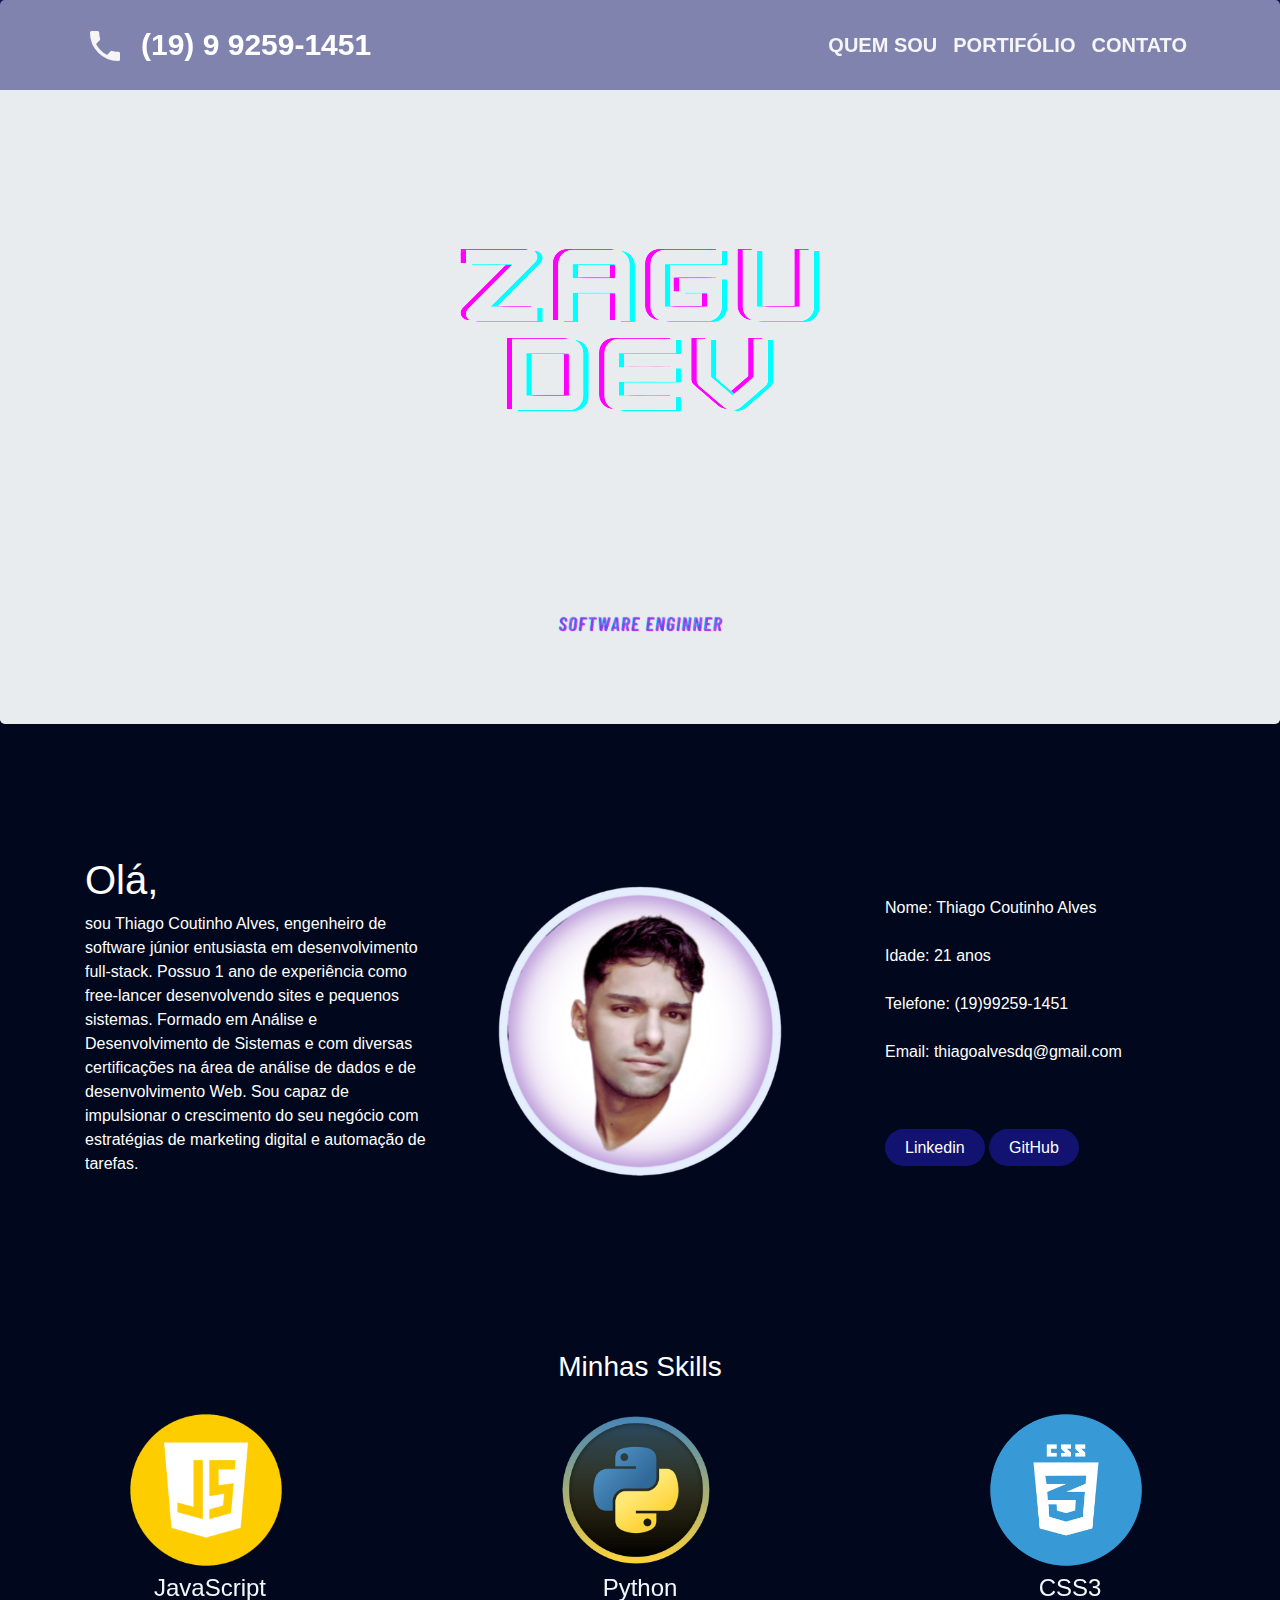
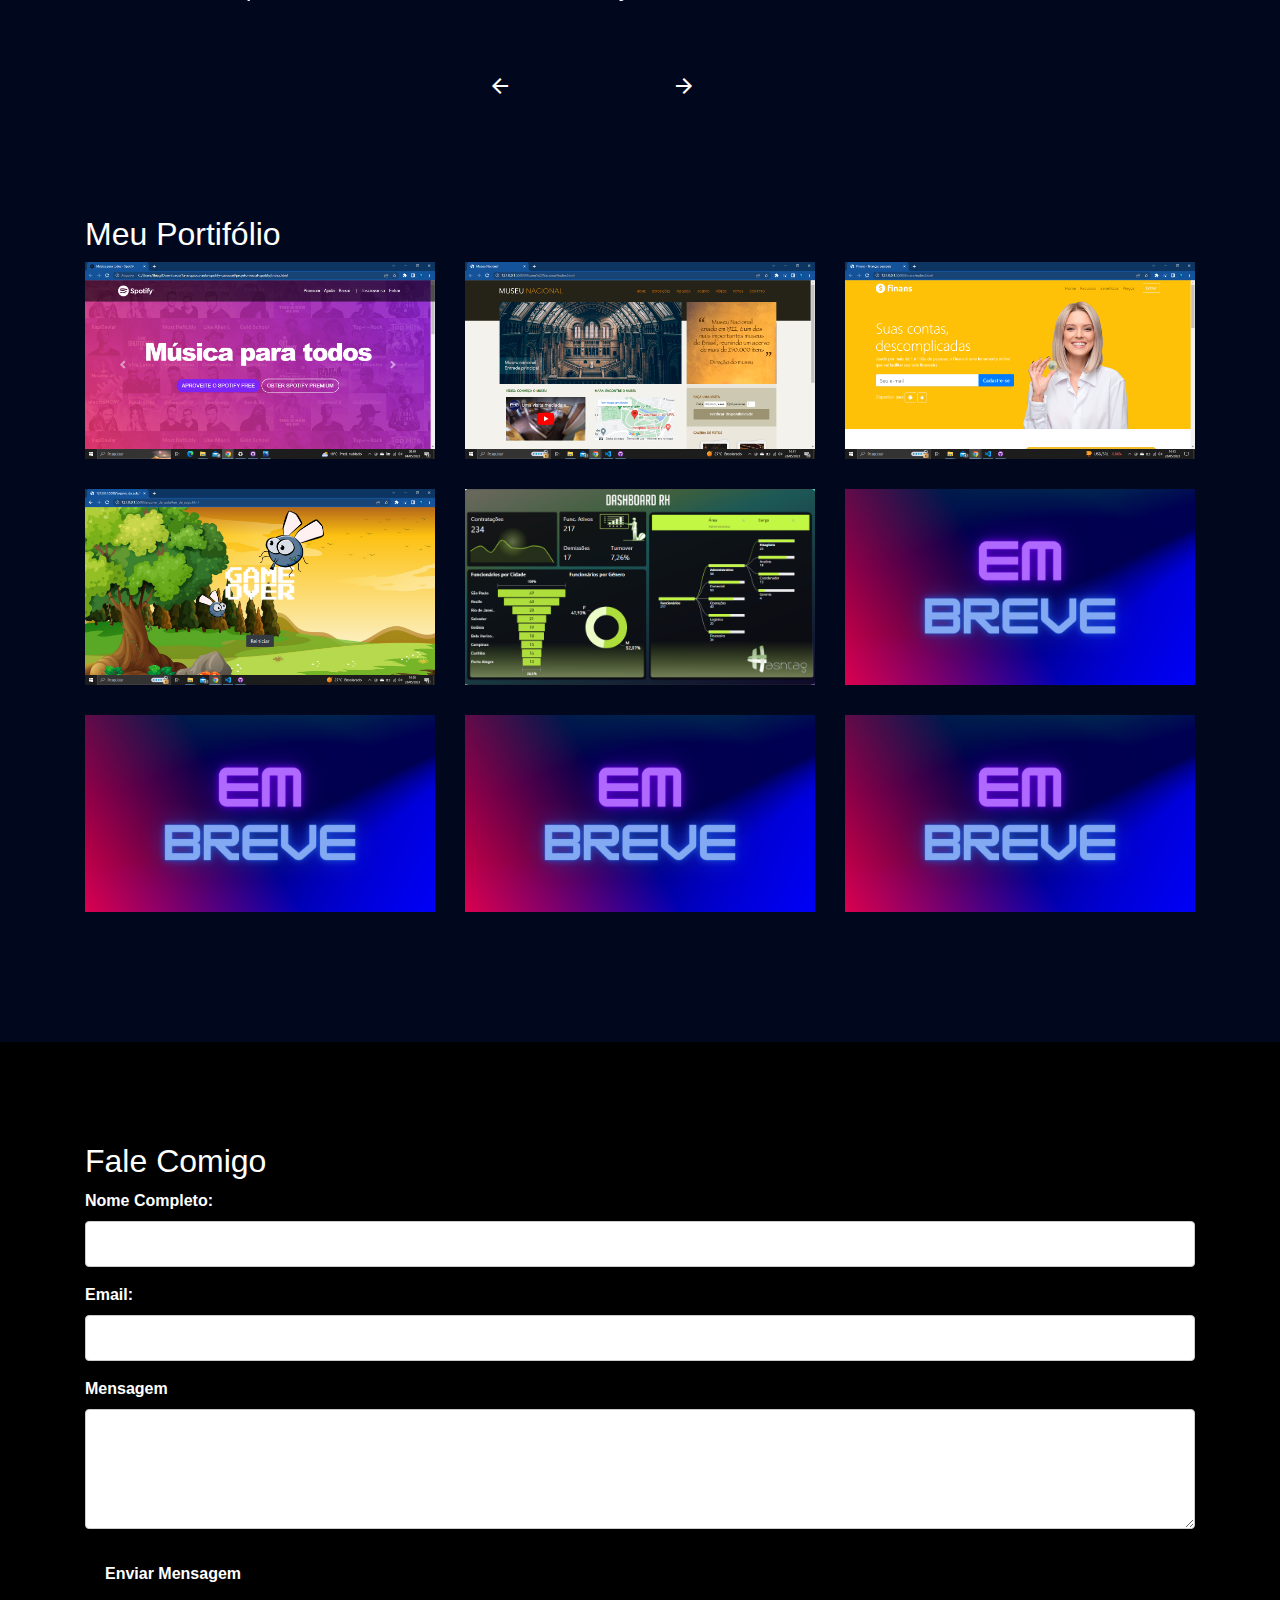
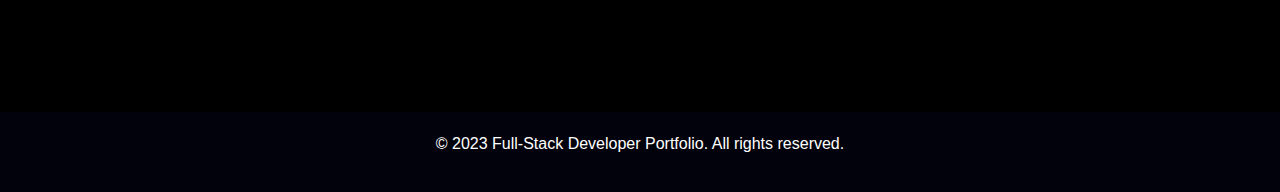
==== commit 68cd1aa9: "quase completo" ====
--- a/pro.html
+++ b/pro.html
@@ -129,7 +129,7 @@
   <!-- portifolio -->
   <div id="portfolio" class="portfolio-section">
     <div class="container">
-      <h2>My Portfolio</h2>
+      <h2>Meu Portifólio</h2>
       <div class="row">
         <div class="col-md-4">
           <div class="portfolio-item">
@@ -147,19 +147,19 @@
         </div>
         <div class="col-md-4">
           <div class="portfolio-item">
-            <img src="ima/FUNDO.jpg" alt="Imagem do projeto">
-            <div class="overlay">
-              <div class="overlay-content">
-                <h3>Título do Projeto</h3>
-                <p>Descrição do projeto</p>
-                <a href="#" class="btn">Ver Detalhes</a>
-              </div>
-            </div>
-          </div>
-        </div>
-        <div class="col-md-4">
-          <div class="portfolio-item">
-            <img src="ima/FUNDO.jpg" alt="Imagem do projeto">
+            <img src="ima/museu.png" alt="Imagem do projeto">
+            <div class="overlay">
+              <div class="overlay-content">
+                <h3>Título do Projeto</h3>
+                <p>Descrição do projeto</p>
+                <a href="#" class="btn">Ver Detalhes</a>
+              </div>
+            </div>
+          </div>
+        </div>
+        <div class="col-md-4">
+          <div class="portfolio-item">
+            <img src="ima/finans.png" alt="Imagem do projeto">
             <div class="overlay">
               <div class="overlay-content">
                 <h3>Título do Projeto</h3>
@@ -173,7 +173,7 @@
       <div class="row">
         <div class="col-md-4">
           <div class="portfolio-item">
-            <img src="ima/spotify.png" alt="Imagem do projeto">
+            <img src="ima/mosquito.png" alt="Imagem do projeto">
             <div class="overlay">
               <div class="overlay-content">
                 <h3>Título do Projeto</h3>
@@ -187,19 +187,19 @@
         </div>
         <div class="col-md-4">
           <div class="portfolio-item">
-            <img src="ima/spotify.png" alt="Imagem do projeto">
-            <div class="overlay">
-              <div class="overlay-content">
-                <h3>Título do Projeto</h3>
-                <p>Descrição do projeto</p>
-                <a href="#" class="btn">Ver Detalhes</a>
-              </div>
-            </div>
-          </div>
-        </div>
-        <div class="col-md-4">
-          <div class="portfolio-item">
-            <img src="ima/FUNDO.jpg" alt="Imagem do projeto">
+            <img src="ima/rh2.png" alt="Imagem do projeto">
+            <div class="overlay">
+              <div class="overlay-content">
+                <h3>Título do Projeto</h3>
+                <p>Descrição do projeto</p>
+                <a href="#" class="btn">Ver Detalhes</a>
+              </div>
+            </div>
+          </div>
+        </div>
+        <div class="col-md-4">
+          <div class="portfolio-item">
+            <img src="ima/breve.png" alt="Imagem do projeto">
             <div class="overlay">
               <div class="overlay-content">
                 <h3>Título do Projeto</h3>
@@ -213,7 +213,7 @@
       <div class="row">
         <div class="col-md-4">
           <div class="portfolio-item">
-            <img src="ima/FUNDO.jpg" alt="Imagem do projeto">
+            <img src="ima/breve.png" alt="Imagem do projeto">
             <div class="overlay">
               <div class="overlay-content">
                 <h3>Título do Projeto</h3>
@@ -227,85 +227,67 @@
         </div>
         <div class="col-md-4">
           <div class="portfolio-item">
-            <img src="ima/spotify.png" alt="Imagem do projeto">
-            <div class="overlay">
-              <div class="overlay-content">
-                <h3>Título do Projeto</h3>
-                <p>Descrição do projeto</p>
-                <a href="#" class="btn">Ver Detalhes</a>
-              </div>
-            </div>
-          </div>
-        </div>
-        <div class="col-md-4">
-          <div class="portfolio-item">
-            <img src="ima/FUNDO.jpg" alt="Imagem do projeto">
-            <div class="overlay">
-              <div class="overlay-content">
-                <h3>Título do Projeto</h3>
-                <p>Descrição do projeto</p>
-                <a href="#" class="btn">Ver Detalhes</a>
-              </div>
-            </div>
-          </div>
-        </div>
-      </div>
-    </div>
-  </div>
-
-  <div id="portfolio" class="portfolio-section">
-    <div class="container">
-      <h2>My Portfolio</h2>
-      <div class="row">
-        <div class="col-md-4">
-        <img src="ima/im.jpg" alt="Profile Image" class="img-fluid">
-        <div class="row" alt="Project 1">
-          </div>
-        </div>
-        <div class="col-md-4">
-          <div class="portfolio-item">
-        <img src="ima/FUNDO.jpg" alt="Profile Image" class="img-fluid">
-        <img src="" alt="Project 2">
-          </div>
-        </div>
-        <div class="col-md-4">
-          <div class="portfolio-item">
-            <img src="ima/im.jpg" alt="Project 3">
-          </div>
-        </div>
-      </div>
-    </div>
-  </div>
+            <img src="ima/breve.png" alt="Imagem do projeto">
+            <div class="overlay">
+              <div class="overlay-content">
+                <h3>Título do Projeto</h3>
+                <p>Descrição do projeto</p>
+                <a href="#" class="btn">Ver Detalhes</a>
+              </div>
+            </div>
+          </div>
+        </div>
+        <div class="col-md-4">
+          <div class="portfolio-item">
+            <img src="ima/breve.png" alt="Imagem do projeto">
+            <div class="overlay">
+              <div class="overlay-content">
+                <h3>Título do Projeto</h3>
+                <p>Descrição do projeto</p>
+                <a href="#" class="btn">Ver Detalhes</a>
+              </div>
+            </div>
+          </div>
+        </div>
+      </div>
+    </div>
+  </div>
+
+  <!-- fim portifolio -->
+
+  <!-- começo contato-->
+  
 
   <div id="contact" class="contact-section">
     <div class="container">
-      <h2>Contact Me</h2>
+      <h2>Fale Comigo</h2>
       <form class="contact-form">
         <div class="form-group">
-          <label for="name">Name</label>
+          <label for="name">Nome Completo:</label>
           <input type="text" id="name" required>
         </div>
         <div class="form-group">
-          <label for="email">Email</label>
+          <label for="email">Email:</label>
           <input type="email" id="email" required>
         </div>
         <div class="form-group">
-          <label for="message">Message</label>
+          <label for="message">Mensagem</label>
           <textarea id="message" required></textarea>
         </div>
         <div class="form-group">
-          <button type="submit">Send Message</button>
+          <button type="submit">Enviar Mensagem</button>
         </div>
       </form>
     </div>
   </div>
-
+  <!-- fim contato -->
+<!-- começo footer-->
   <footer class="footer-section">
     <div class="container">
       <p>&copy; 2023 Full-Stack Developer Portfolio. All rights reserved.</p>
     </div>
   </footer>
-
+<!-- fim footer-->
   <script src="https://code.jquery.com/jquery-3.5.1.slim.min.js"></script>
   <script src="https://cdn.jsdelivr.net/npm/@popperjs/core@2.9.1/dist/umd/popper.min.js"></script>
   <script src="https://stackpath.bootstrapcdn.com/bootstrap/4.5.2/js/bootstrap.min.js"></script>
--- a/css/style.css
+++ b/css/style.css
@@ -27,6 +27,7 @@
     background-size: cover;
     color: #142026;
     padding: 80px 0;
+    content: "";
   }
 
   #about{
@@ -61,7 +62,7 @@
   }
 
   .contact-section {
-    background-color: #343a40;
+    background-color: #000000;
     color: #fff;
     padding: 100px 0;
   }
@@ -89,7 +90,7 @@
 
   .contact-form .form-group button {
     padding: 10px 20px;
-    background-color: #343a40;
+    background-color: #000000;
     border: none;
     color: #fff;
     font-weight: bold;
@@ -101,7 +102,7 @@
   }
 
   .footer-section {
-    background-color: #23272b;
+    background-color: #02020c;
     color: #fff;
     padding: 20px 0;
     text-align: center;
@@ -250,4 +251,8 @@
     color: white;
     text-decoration: none;
   }
+  
+
+  /*footer*/
+  
   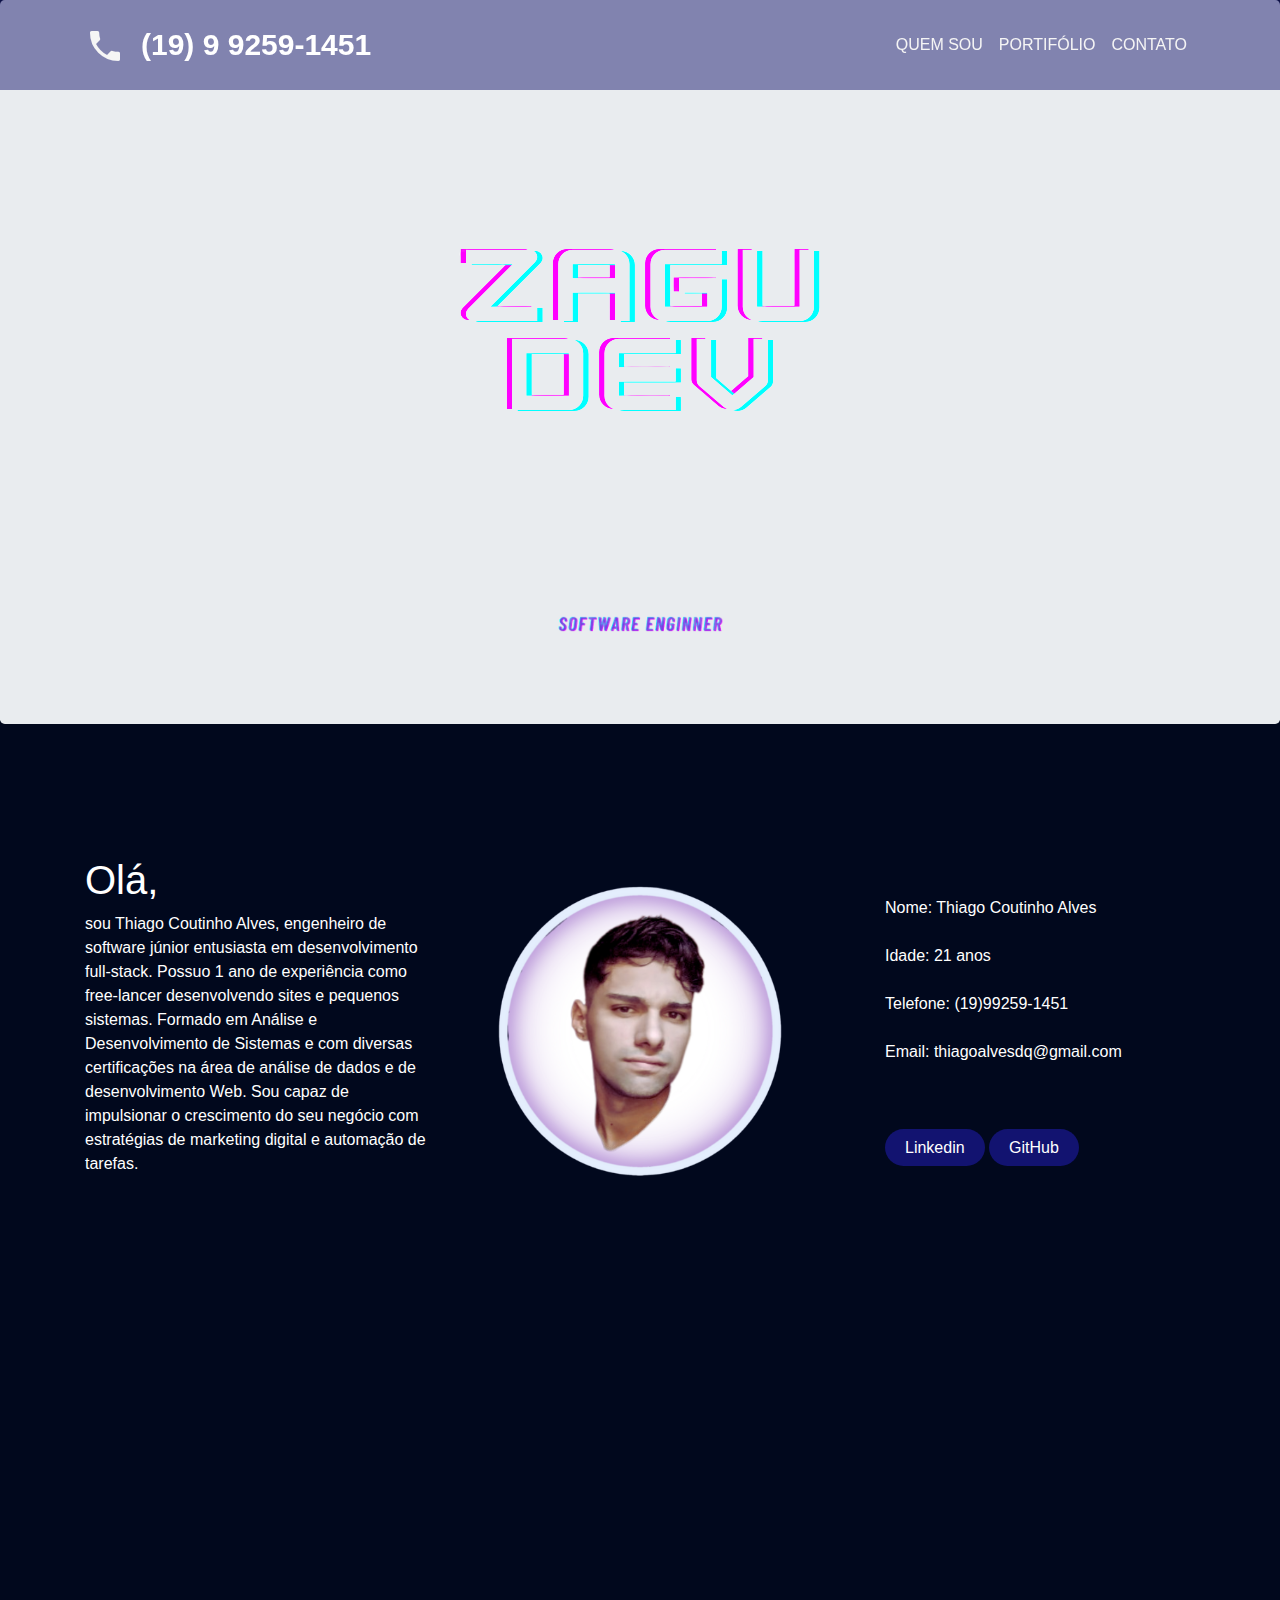
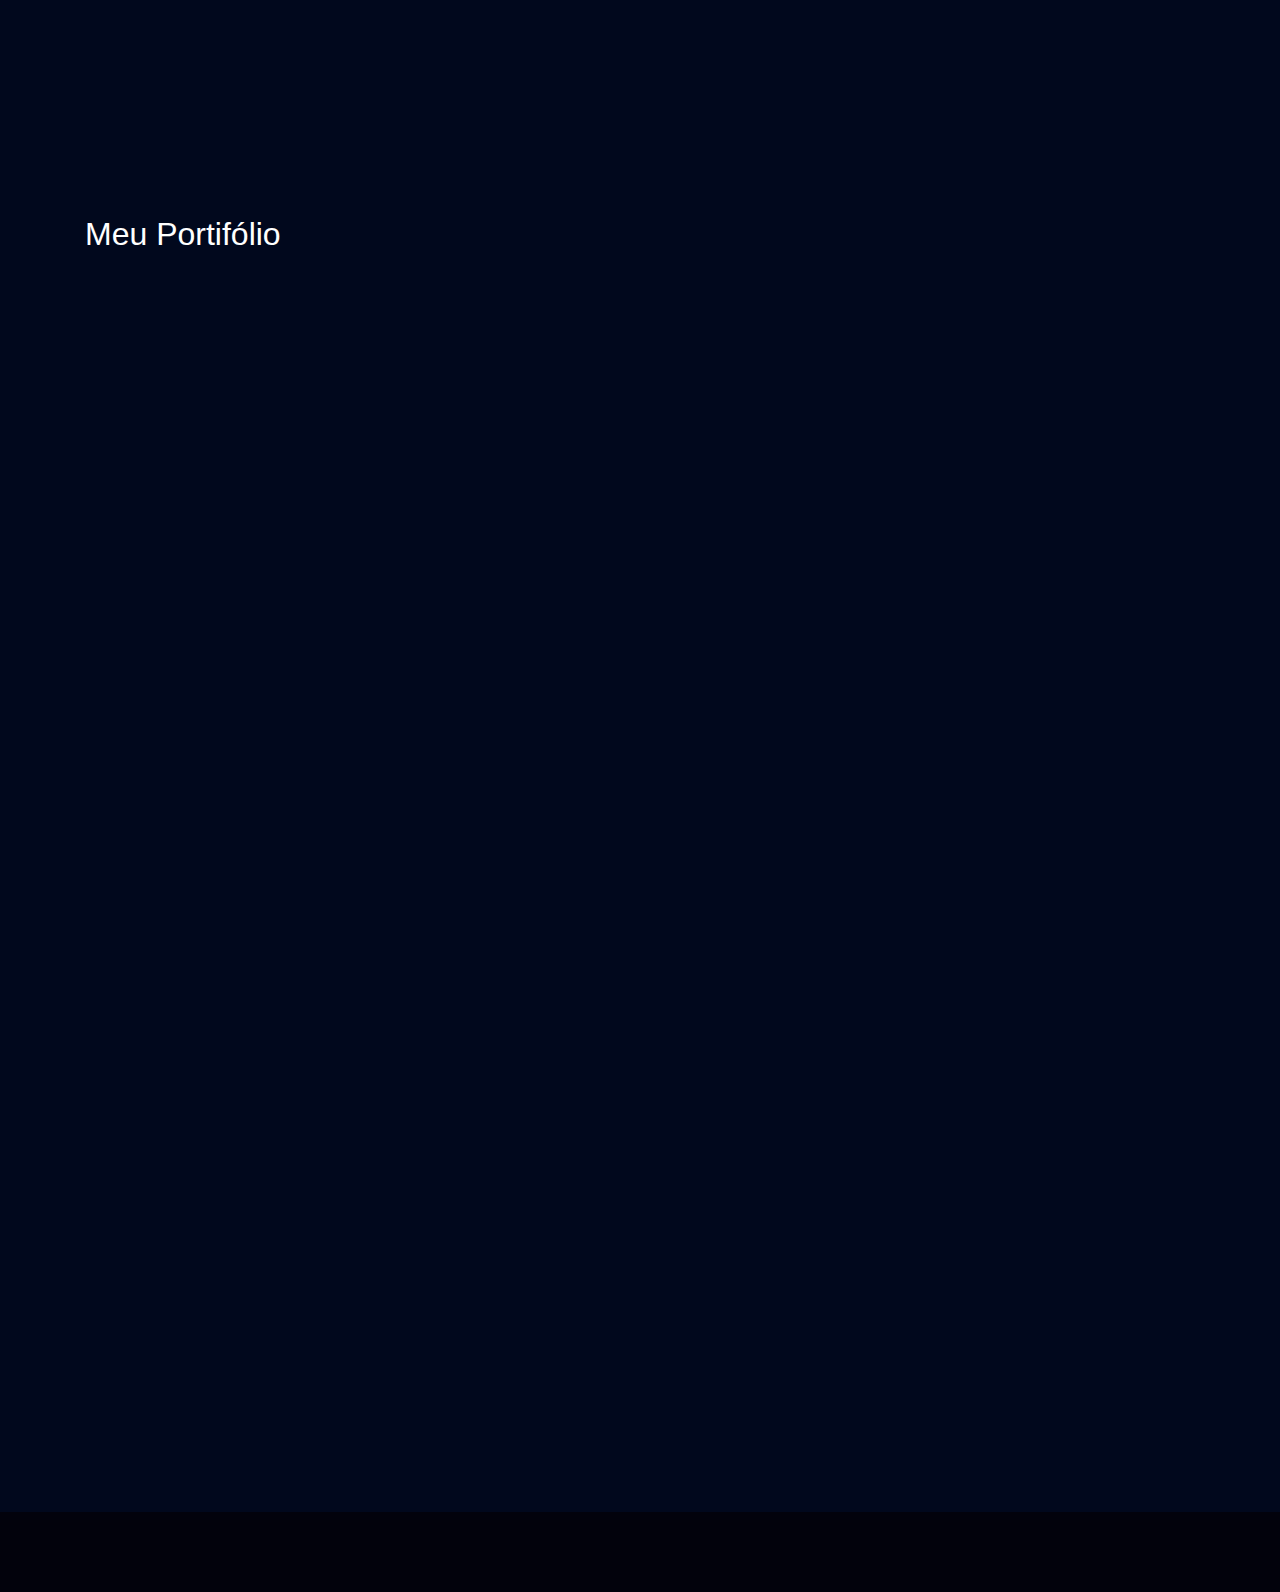
==== commit 7d033cae: "completo" ====
--- a/pro.html
+++ b/pro.html
@@ -80,12 +80,12 @@
 <!-- final quem sou-->
 
 <!-- skills -->
-  <div id="cen">
+  <div id="cen" class="init-hidden">
     <h3>Minhas Skills</h3>
   </div>
   
 
-<div class="owl-carousel">
+<div class="owl-carousel init-hidden">
   <div class="item">
     <img src="ima/java.png" alt="Imagem 1">
     <h4>JavaScript</h4>
@@ -116,7 +116,7 @@
   </div>
   
 </div>
-<div class="custom-controls">
+<div class="custom-controls init-hidden">
   <button class="prev-button"><span class="material-icons">
     arrow_back_ios
     </span></button>
@@ -130,7 +130,7 @@
   <div id="portfolio" class="portfolio-section">
     <div class="container">
       <h2>Meu Portifólio</h2>
-      <div class="row">
+      <div class="row init-hidden">
         <div class="col-md-4">
           <div class="portfolio-item">
             <img src="ima/spotify.png" alt="Imagem do projeto">
@@ -170,7 +170,7 @@
           </div>
         </div>
       </div>
-      <div class="row">
+      <div class="row init-hidden">
         <div class="col-md-4">
           <div class="portfolio-item">
             <img src="ima/mosquito.png" alt="Imagem do projeto">
@@ -210,7 +210,7 @@
           </div>
         </div>
       </div>
-      <div class="row">
+      <div class="row init-hidden">
         <div class="col-md-4">
           <div class="portfolio-item">
             <img src="ima/breve.png" alt="Imagem do projeto">
@@ -258,7 +258,7 @@
   <!-- começo contato-->
   
 
-  <div id="contact" class="contact-section">
+  <div id="contact" class="contact-section, init-hidden">
     <div class="container">
       <h2>Fale Comigo</h2>
       <form class="contact-form">
@@ -282,8 +282,8 @@
   </div>
   <!-- fim contato -->
 <!-- começo footer-->
-  <footer class="footer-section">
-    <div class="container">
+  <footer class="footer-section ">
+    <div class="container init-hidden">
       <p>&copy; 2023 Full-Stack Developer Portfolio. All rights reserved.</p>
     </div>
   </footer>
@@ -315,6 +315,31 @@
 <script src="https://cdnjs.cloudflare.com/ajax/libs/OwlCarousel2/2.3.4/owl.carousel.min.js"></script>
 
 <script>
+    
+    const observer = new IntersectionObserver(entries => {
+      console.log(entries)
+
+      Array.from(entries).forEach(entry => {
+          if(entry.intersectionRatio >= 1) {
+            entry.target.classList.add('init-hidden-off')
+          }
+      })
+    }, {
+      threshold: [0, .2, 1]
+    })
+
+    Array.from(document.querySelectorAll('.init-hidden')).forEach(element => {
+      observer.observe(element)
+    })
+
+
+
+
+
+
+
+
+
   $(document).ready(function() {
     var owl = $('.owl-carousel');
 
--- a/css/style.css
+++ b/css/style.css
@@ -15,7 +15,7 @@
 
 
   .navbar-brand,
-  .navbar-nav .nav-link {
+  .navbar-nav .nav-link .init-hidden{
     color: #01081d;
     font-weight: bold;
     font-size: 20px;
@@ -251,8 +251,16 @@
     color: white;
     text-decoration: none;
   }
-  
-
-  /*footer*/
+
+  /*scroll*/
+
+  .init-hidden{
+    opacity: 0;
+    transition: opacity 1s linear;
+  }
+
+  .init-hidden-off{
+    opacity: 1;
+  }
   
   